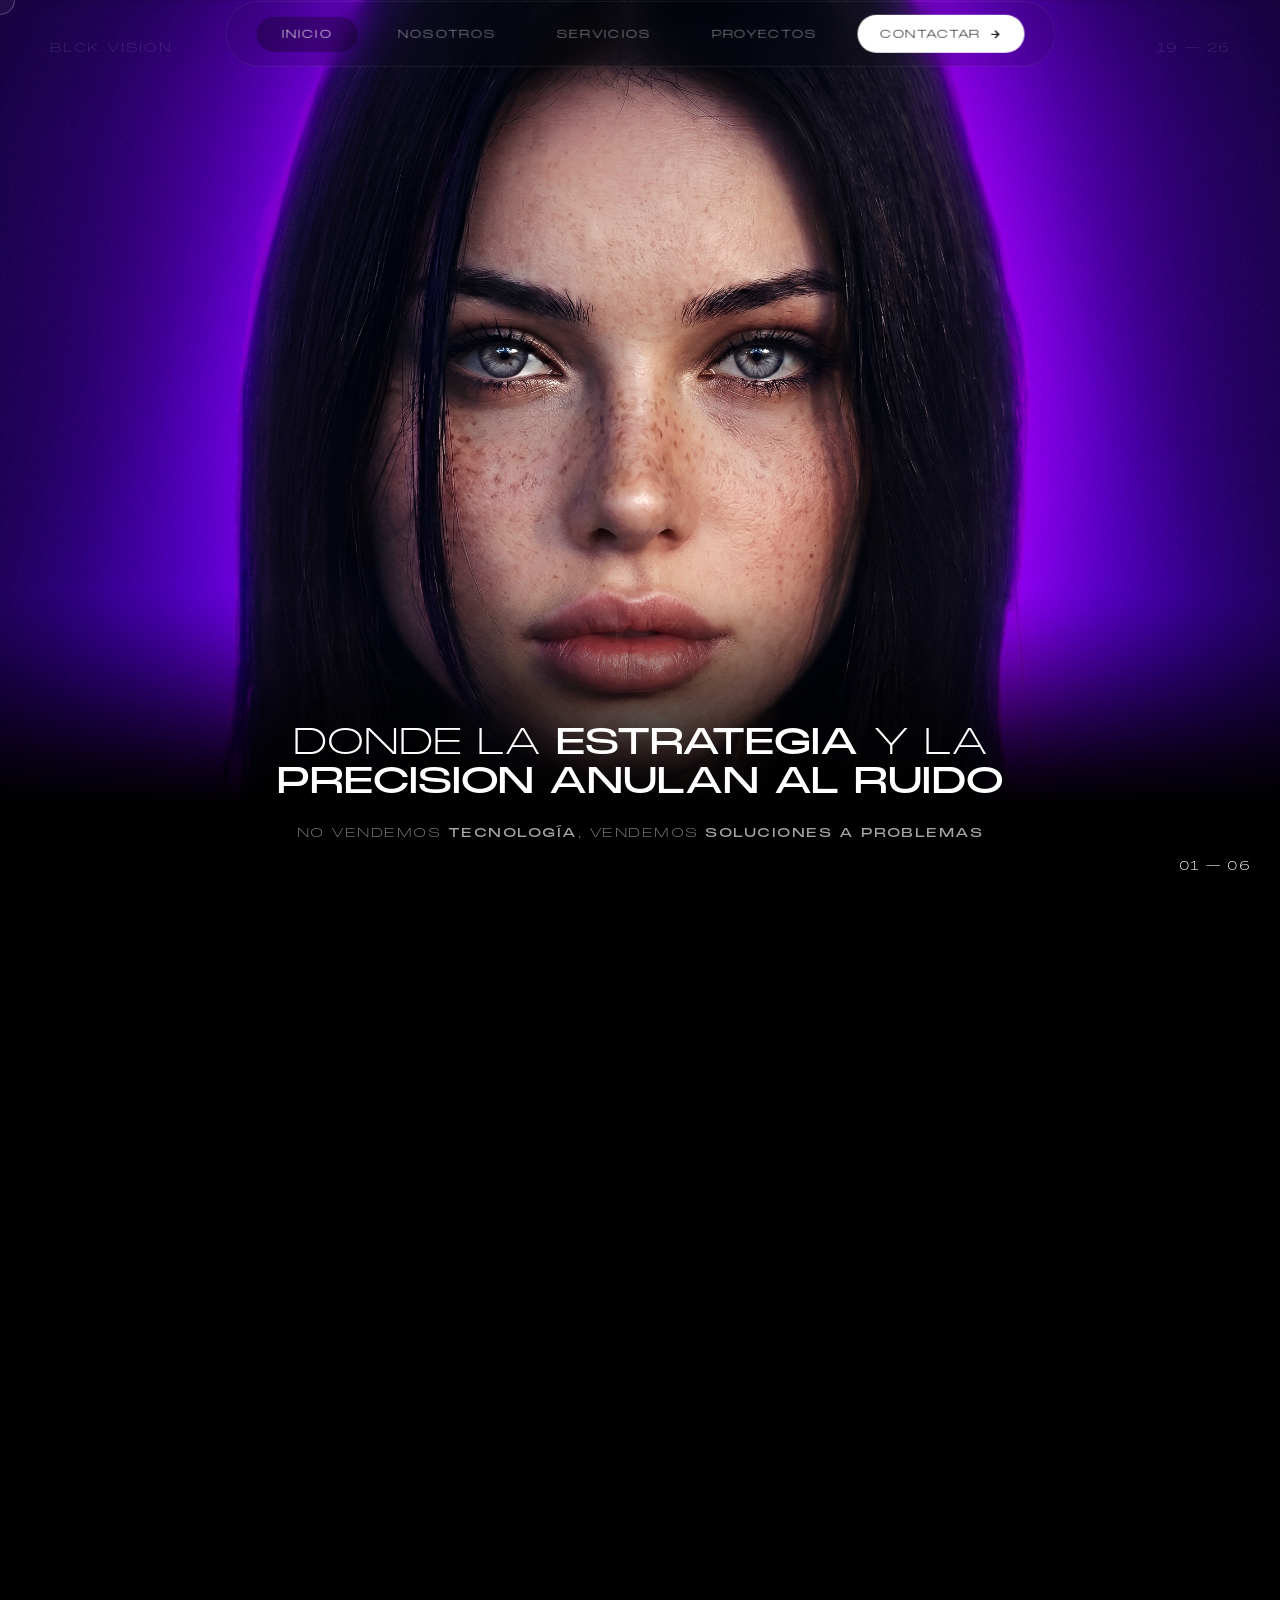
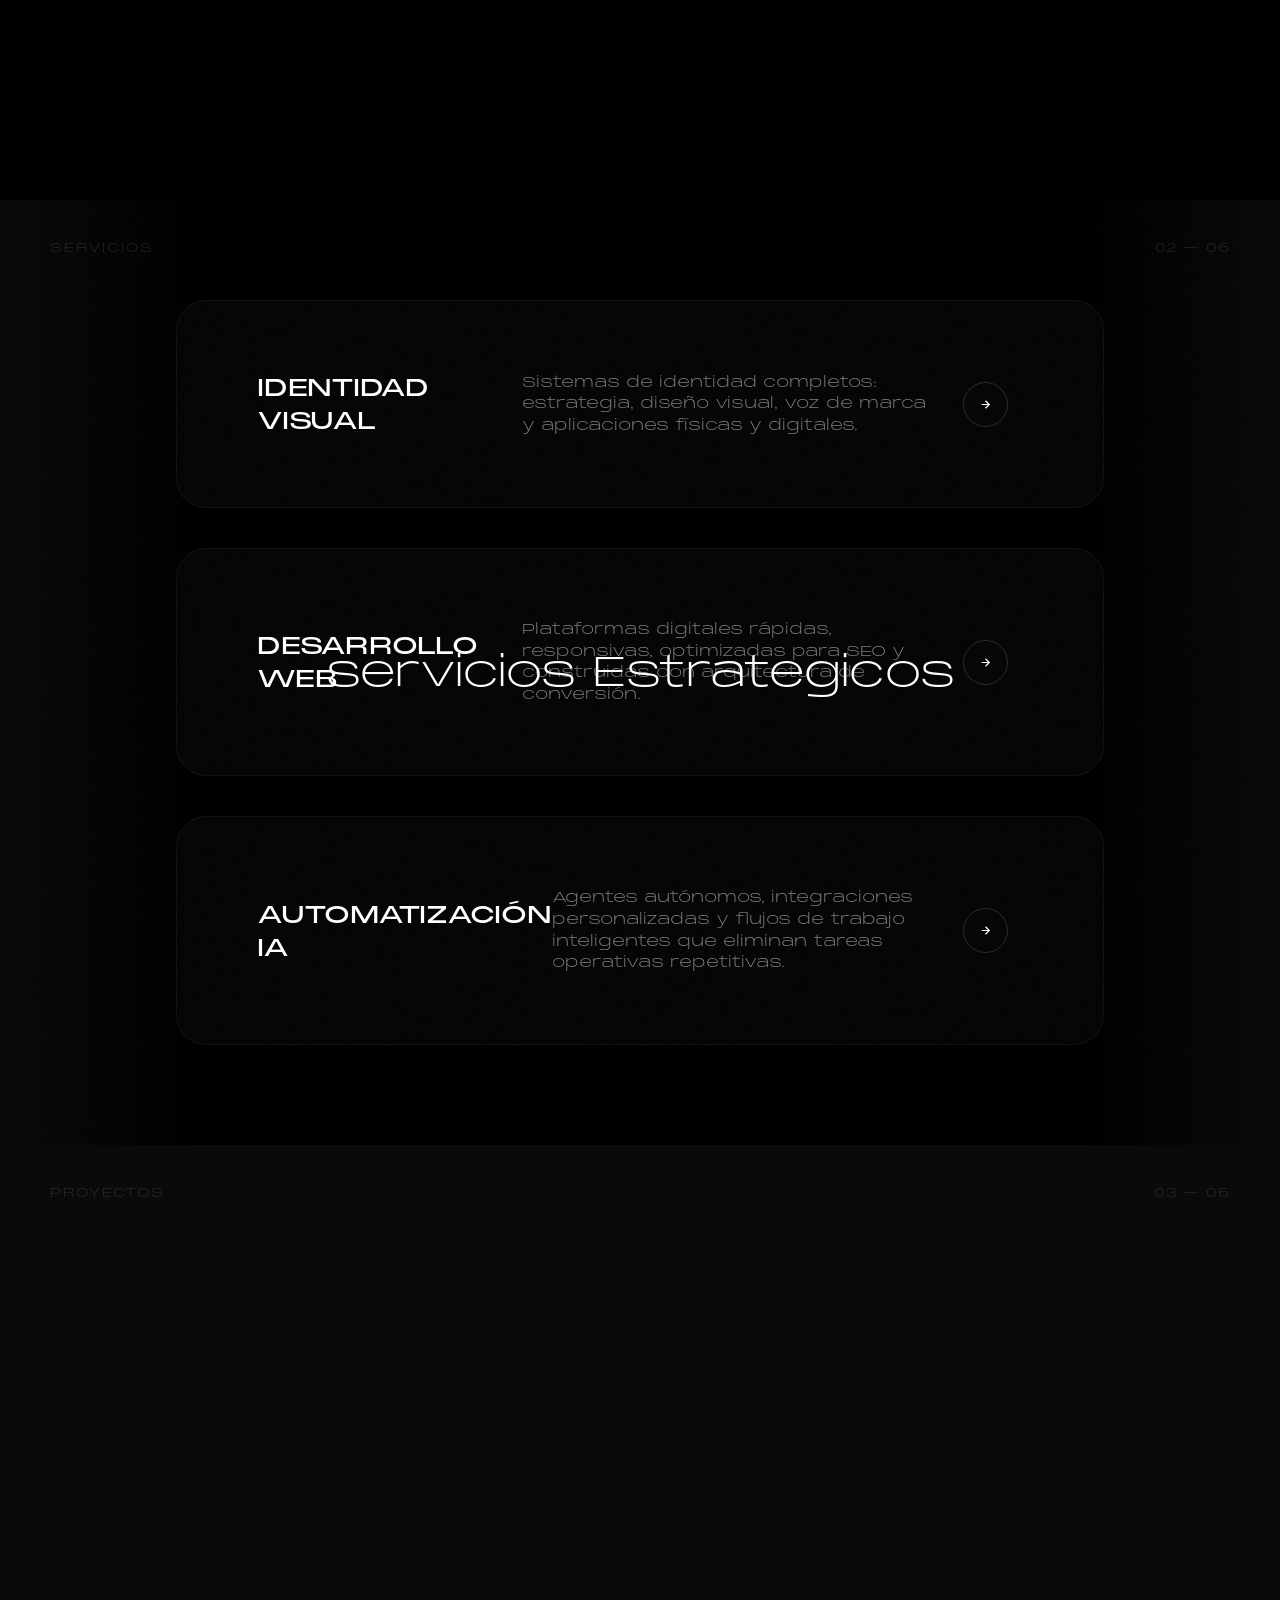
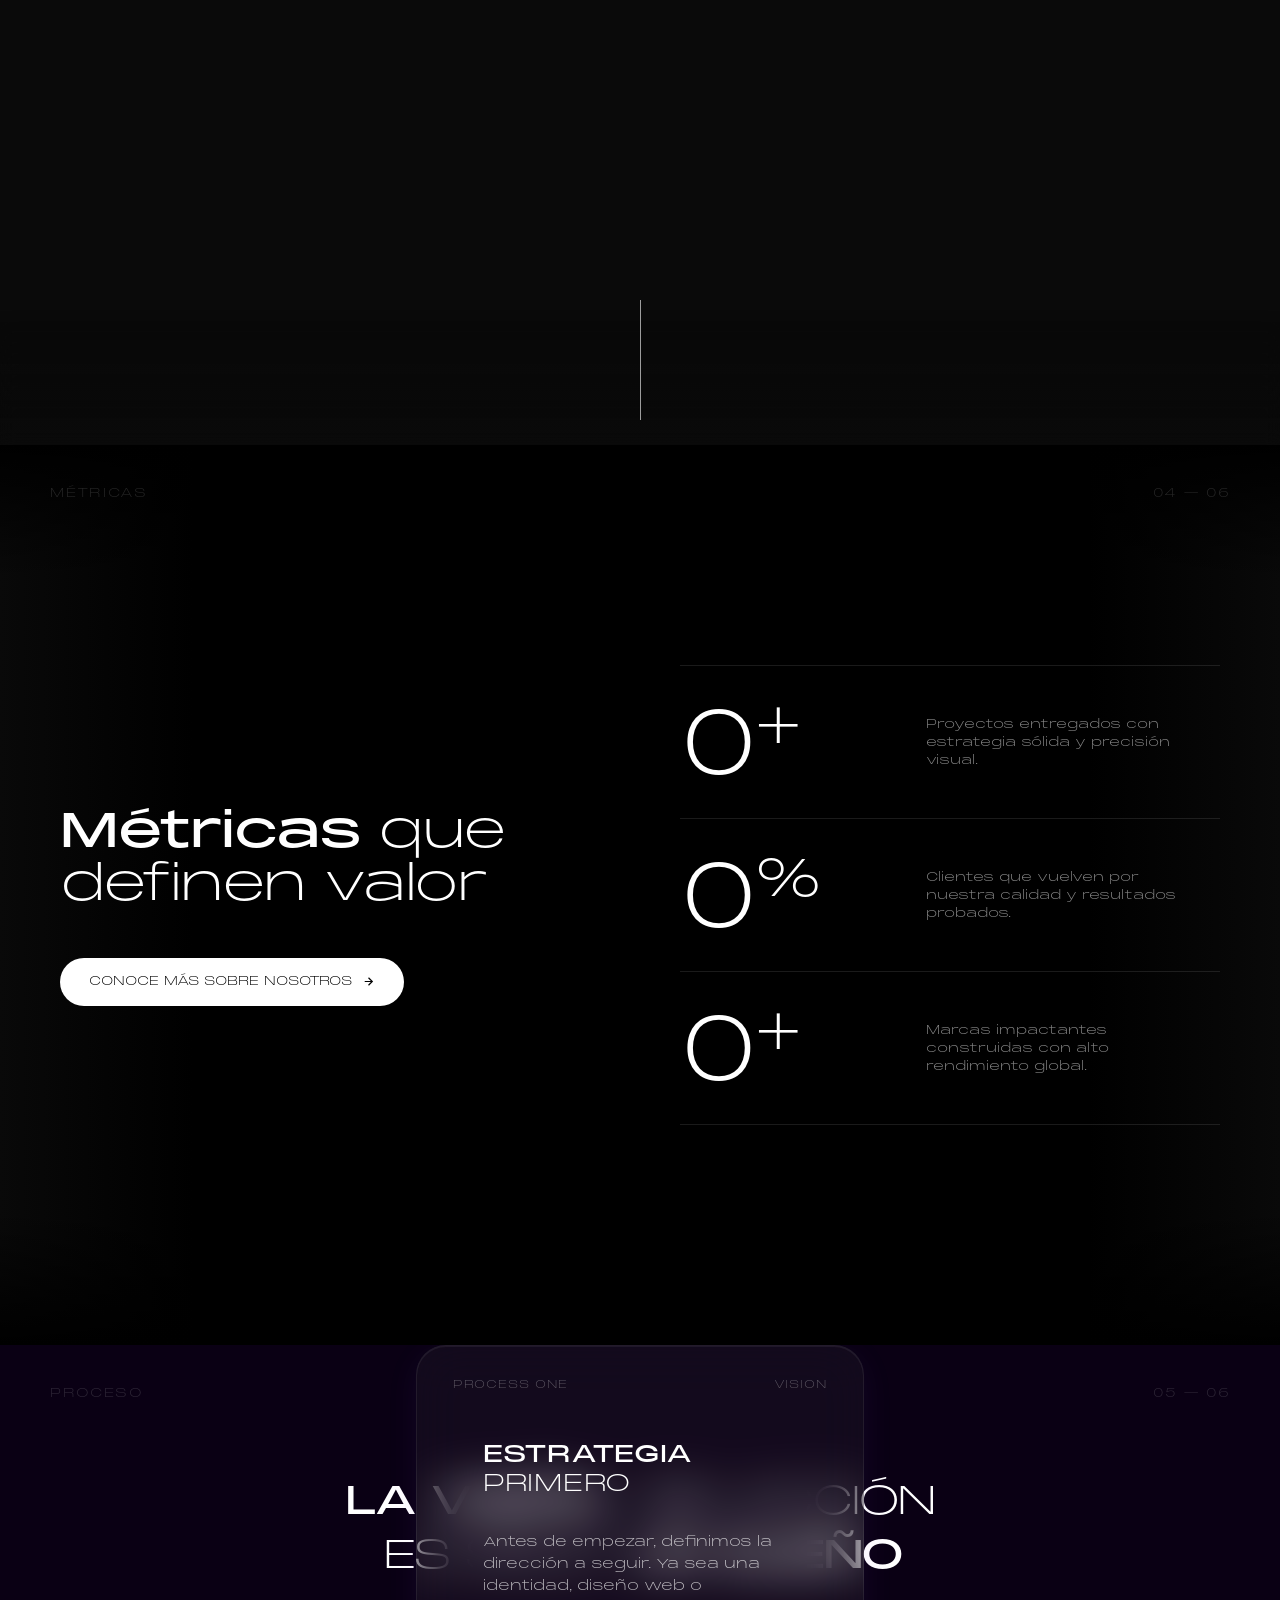
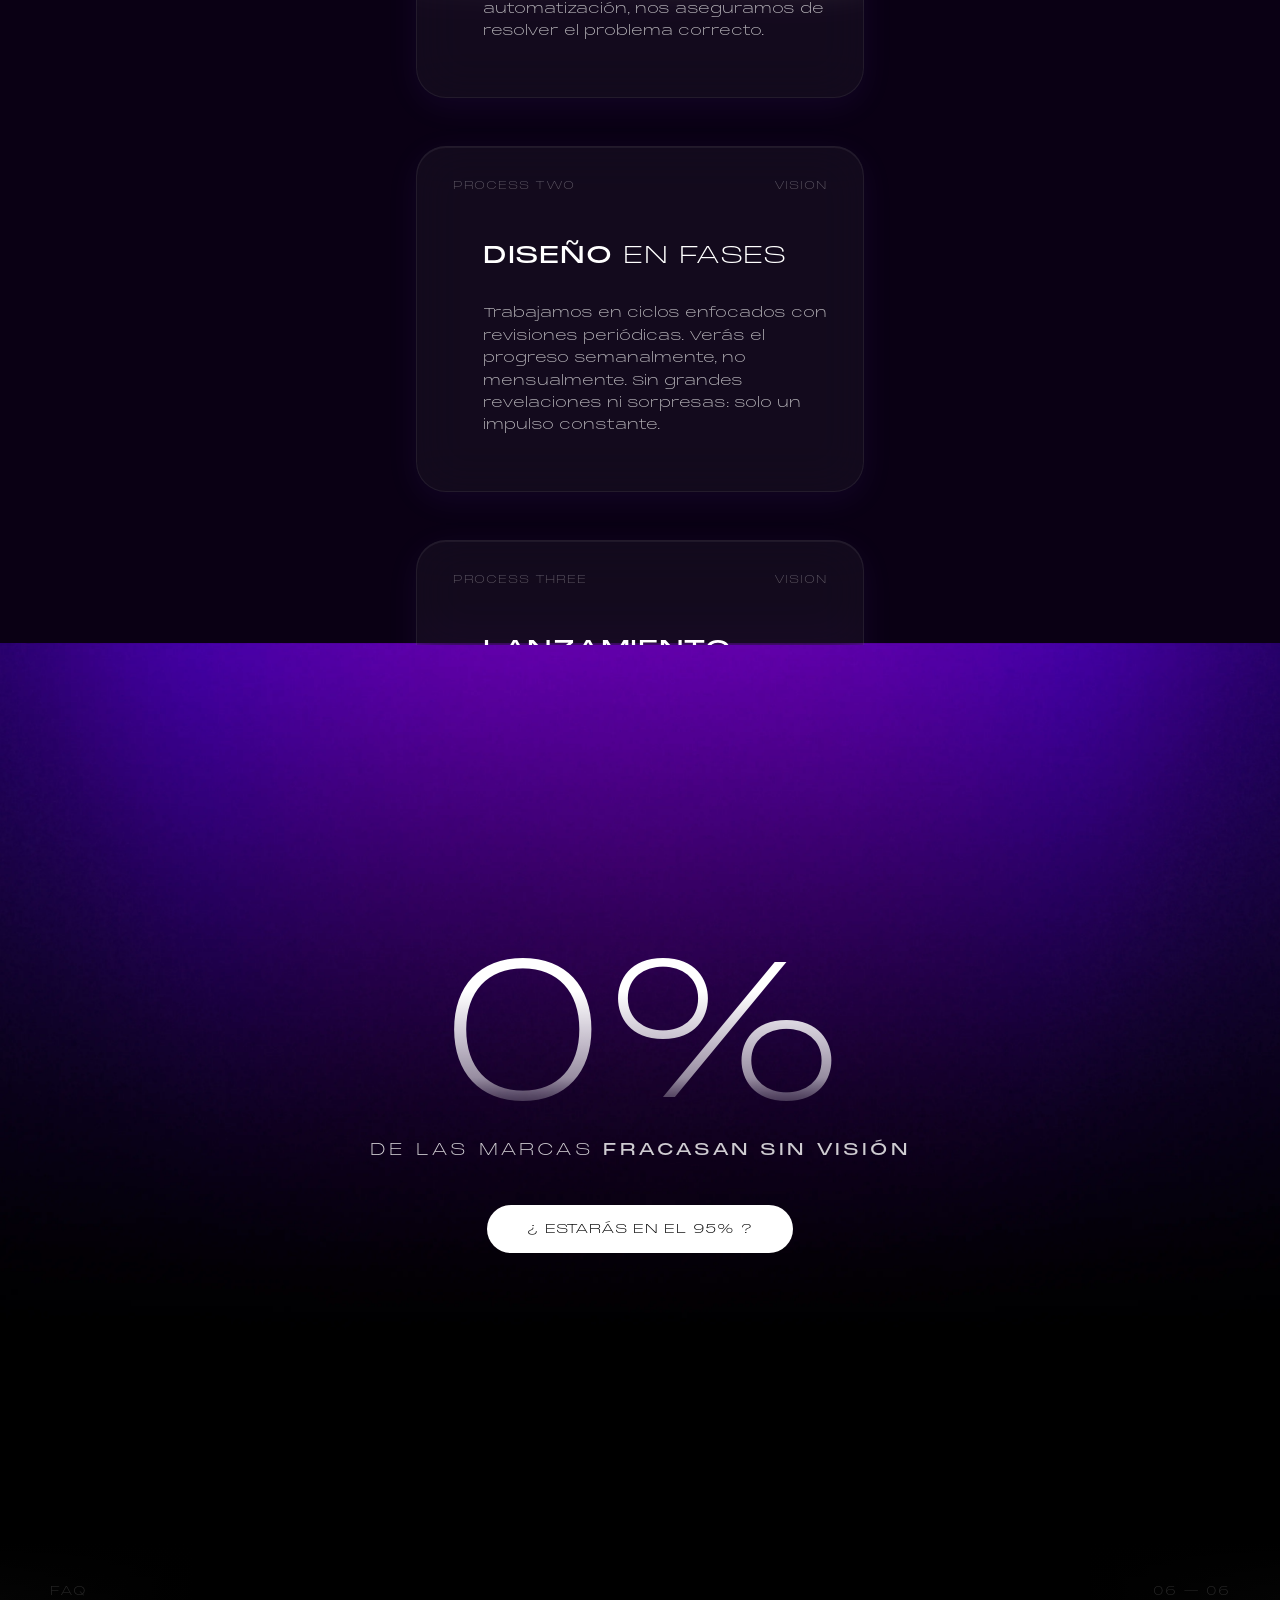
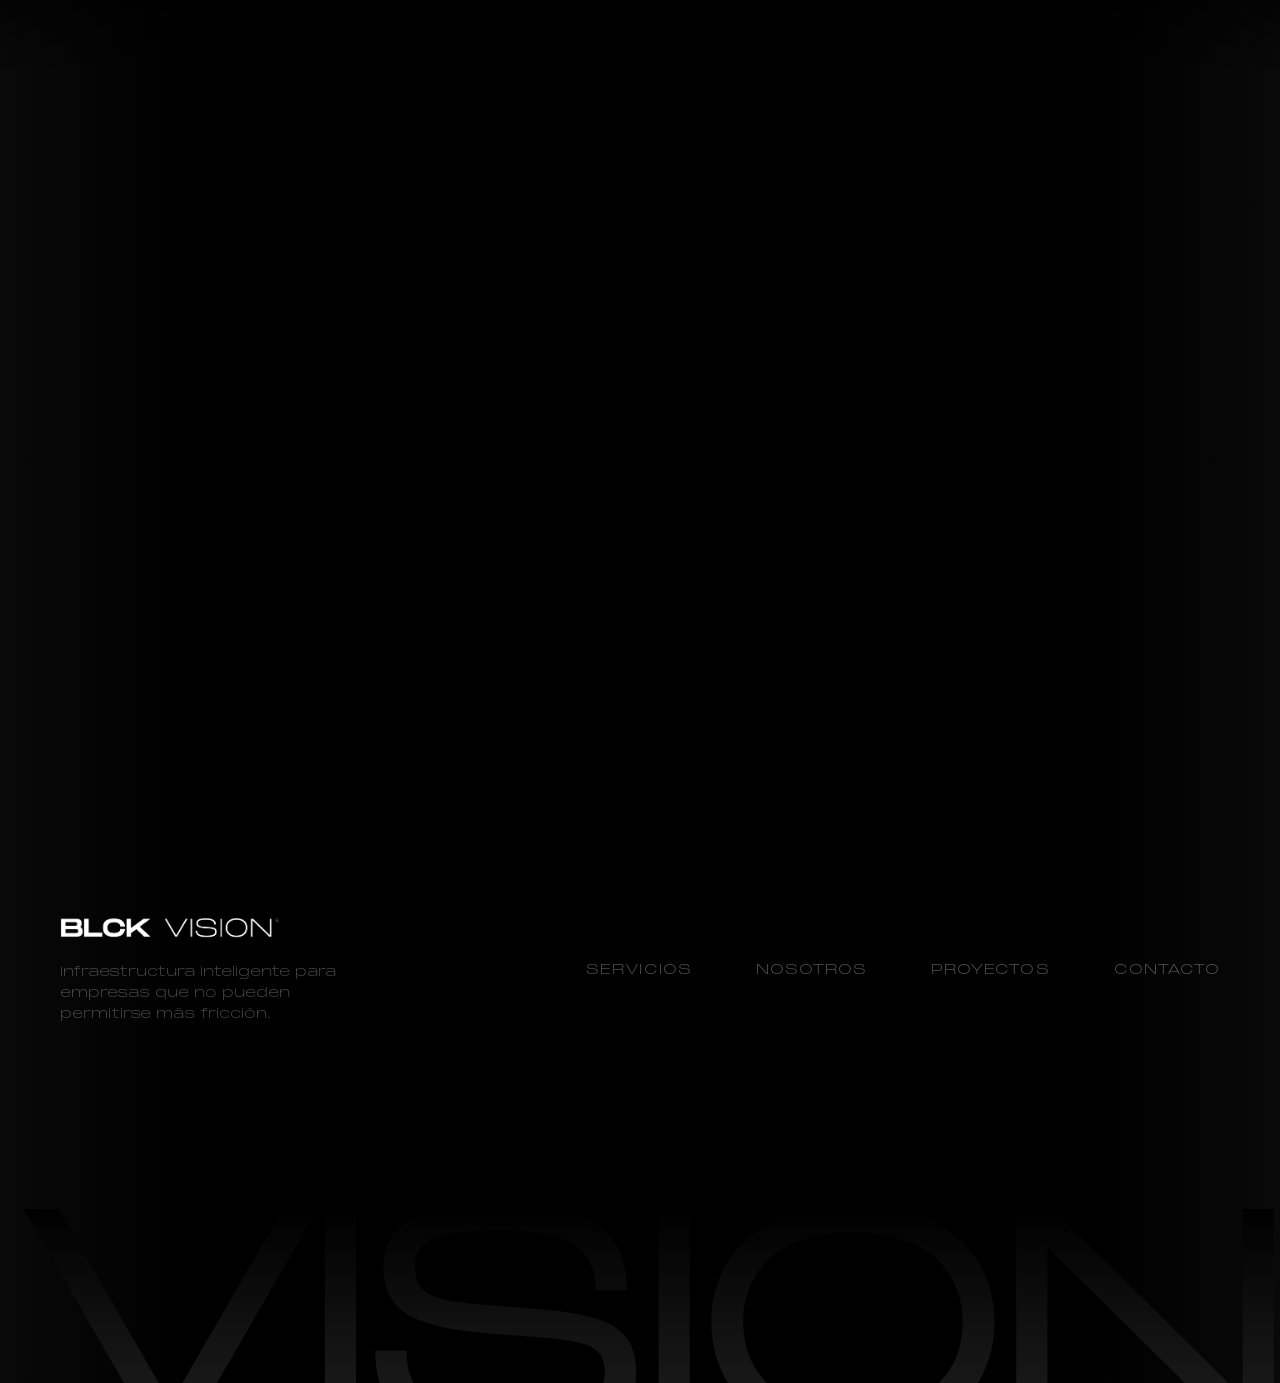
==== index.html @ fded5bfc "Initial commit of clean Blck Vision portfolio" ====
<!DOCTYPE html>
<html lang="es">

<head>

  <meta charset="UTF-8" />
  <meta name="viewport" content="width=device-width, initial-scale=1.0" />
  <title>BLCK VISION</title>
  <link rel="preconnect" href="https://fonts.googleapis.com" />
  <link rel="preconnect" href="https://fonts.gstatic.com" crossorigin />
  <script src="https://cdnjs.cloudflare.com/ajax/libs/gsap/3.12.5/gsap.min.js"></script>
  <script src="https://cdnjs.cloudflare.com/ajax/libs/gsap/3.12.5/ScrollTrigger.min.js"></script>
  <script src="https://cdn.jsdelivr.net/npm/@studio-freight/lenis@1.0.42/dist/lenis.min.js"></script>
  <script src="https://cdn.jsdelivr.net/npm/gsap@3.12.7/dist/CustomEase.min.js"></script>
  <link rel="stylesheet" href="style.css">
  <link rel="stylesheet" href="pages.css">
  <link rel="stylesheet" href="projects.css">

</head>

<body>
  <div id="preloader">
    <div class="pre-word">
      <span class="pre-letter">B</span><span class="pre-letter">L</span><span class="pre-letter">C</span><span
        class="pre-letter">K</span>
      <span class="pre-letter" style="width:.45em;display:inline-block;flex-shrink:0"></span>
      <span class="pre-letter script">V</span><span class="pre-letter script">I</span><span
        class="pre-letter script">S</span><span class="pre-letter script">I</span><span
        class="pre-letter script">O</span><span class="pre-letter script">N</span>
    </div>
  </div>
  <div id="cursor"></div>

  <!-- ══ NAVBAR ════════════════════════════════════════ -->
  <nav id="navbar">
    <div class="nav-left">
      <a href="#hero" class="nav-active-pill">INICIO</a>
    </div>
    <div class="nav-links">
      <a href="#trust" class="nav-link">NOSOTROS</a>
      <a href="#services" class="nav-link">SERVICIOS</a>
      <a href="#entregamos" class="nav-link">PROYECTOS</a>
    </div>
    <div class="nav-right">
      <a href="#" class="nav-cta" id="navContactCta">
        CONTACTAR
        <svg width="13" height="13" viewBox="0 0 24 24" fill="none" stroke="currentColor" stroke-width="2.2">
          <path d="M5 12h14M12 5l7 7-7 7" />
        </svg>
      </a>
    </div>
  </nav>

  <!-- ══ HERO ════════════════════════════════════════════ -->
  <section id="hero">
    <div class="hero-bg">
      <img src="img/H2.jpg" alt="BLCK VISION Hero" class="hero-bg-img" loading="eager" decoding="async">
    </div>
    <div class="sec-bar">
      <span class="sec-bar-left">BLCK VISION</span>
      <span class="sec-bar-center"></span>
      <span class="sec-bar-right">19 — 26</span>
    </div>
    <div class="hero-content">
      <h1 class="hero-title">
        <span class="line">DONDE LA <strong>ESTRATEGIA</strong> Y LA</span>
        <span class="line"><strong>PRECISION ANULAN AL RUIDO</strong></span>
      </h1>
      <p class="hero-sub">
        <span class="line">NO VENDEMOS <strong>TECNOLOGÍA</strong>, VENDEMOS <strong>SOLUCIONES A
            PROBLEMAS</strong></span>
      </p>
      <div class="hero-scroll-indicator" id="heroScrollBtn" aria-label="Scroll down">
        <svg class="scroll-chevron" width="22" height="22" viewBox="0 0 24 24" fill="none" stroke="currentColor"
          stroke-width="1.5" stroke-linecap="round" stroke-linejoin="round">
          <polyline points="6 9 12 15 18 9" />
        </svg>
      </div>
    </div>
  </section>

  <!-- ══ STATEMENT ════════════════════════════════════ -->
  <section id="statement">
    <div class="sec-bar">
      <span class="sec-bar-left">MANIFIESTO</span>
      <span class="sec-bar-center"></span>
      <span class="sec-bar-right">01 — 06</span>
    </div>
    <div class="stmt-body">
      <p class="stmt-text" id="stmtText"></p>
    </div>
  </section>

  <!-- ══ SERVICES ═══════════════════════════════════════ -->
  <section id="services" class="grain">
    <div class="sec-bar">
      <span class="sec-bar-left">SERVICIOS</span>
      <span class="sec-bar-center"></span>
      <span class="sec-bar-right">02 — 06</span>
    </div>
    <div class="srv-container">
      <div class="srv-intro-wrap">
        <p class="srv-intro-text" id="srvIntroText">servicios Estrategicos</p>
      </div>

      <div class="srv-cards-wrap" id="srvCardsWrap">
        <a href="services/identidad.html" class="srv-card-row hover-target">
          <h3 class="srv-card-title">Identidad Visual</h3>
          <p class="srv-card-desc">Sistemas de identidad completos: estrategia, diseño visual, voz de marca y
            aplicaciones físicas y digitales.</p>
          <span class="srv-card-arrow">
            <svg width="13" height="13" viewBox="0 0 24 24" fill="none" stroke="currentColor" stroke-width="2.2">
              <path d="M5 12h14M12 5l7 7-7 7" />
            </svg>
          </span>
        </a>

        <a href="services/web.html" class="srv-card-row hover-target">
          <h3 class="srv-card-title">Desarrollo Web</h3>
          <p class="srv-card-desc">Plataformas digitales rápidas, responsivas, optimizadas para SEO y construidas con
            arquitectura de conversión.</p>
          <span class="srv-card-arrow">
            <svg width="13" height="13" viewBox="0 0 24 24" fill="none" stroke="currentColor" stroke-width="2.2">
              <path d="M5 12h14M12 5l7 7-7 7" />
            </svg>
          </span>
        </a>

        <a href="services/automatizacion.html" class="srv-card-row hover-target">
          <h3 class="srv-card-title">Automatización IA</h3>
          <p class="srv-card-desc">Agentes autónomos, integraciones personalizadas y flujos de trabajo inteligentes que
            eliminan tareas operativas repetitivas.</p>
          <span class="srv-card-arrow">
            <svg width="13" height="13" viewBox="0 0 24 24" fill="none" stroke="currentColor" stroke-width="2.2">
              <path d="M5 12h14M12 5l7 7-7 7" />
            </svg>
          </span>
        </a>
      </div>
    </div>
  </section>

  <!-- ══ CAROUSEL ═══════════════════════════════════════ -->
  <section id="entregamos" style="position: relative; width: 100%; height: 100vh; overflow: hidden; background: #000;">
    <div class="sec-bar" style="position: absolute; top: 0; left: 0; width: 100%; z-index: 99;">
      <span class="sec-bar-left">PROYECTOS</span>
      <span class="sec-bar-center"></span>
      <span class="sec-bar-right">03 — 06</span>
    </div>
    <!-- BOTÓN VOLVER (fijo, oculto por defecto) -->
    <div class="back-btn hover-target" id="back-to-slider">
      <span>VOLVER</span>
    </div>

    <!-- WIDGET CONTRATAR FIJO -->
    <div class="glass-widget-wrapper hover-target" id="hire-widget">
      <div class="glass-widget">
        <div class="widget-text">INICIAR PROYECTO</div>
        <div class="widget-arrow">&#8594;</div>
      </div>
    </div>

    <!-- UI: Barra inferior -->
    <div class="ui-layer bottom-bar" id="ui-bottom">
      <div></div>
      <div id="slide-counter">01 &mdash; 06</div>
    </div>

    <!-- VISTA PROYECTO (detrás del slider) -->
    <div id="project-view" data-lenis-prevent="true">
      <div class="proj-hero-wrapper">
        <img class="proj-hero" id="proj-main-img" src="" alt="Imagen del Proyecto">
      </div>

      <!-- Barra de título 20vh -->
      <div class="proj-title-bar" id="proj-title-bar">
        <h2 class="title-bar-title stagger-elem" id="proj-display-title">Nombre del Proyecto</h2>
      </div>

      <!-- Sección descripción -->
      <div class="project-header" id="proj-header-area">
        <div class="project-metadata stagger-elem">
          <div class="meta-col">
            <h4>UNA COLABORACIÓN CON</h4>
            <p id="proj-client">Cliente</p><br>
            <h4>CAPACIDADES</h4>
            <p id="proj-caps">Capacidades</p>
          </div>
          <div class="meta-col desc">
            <p id="proj-desc">Descripción</p>
          </div>
        </div>
      </div>

      <div class="project-images" id="proj-images-container">
        <div class="img-full"><img id="proj-img-2" alt="Imagen 2"></div>
        <div class="img-full"><img id="proj-img-3" alt="Imagen 3"></div>
        <div class="img-full"><img id="proj-img-4" alt="Imagen 4"></div>
        <div class="img-full"><img id="proj-img-5" alt="Imagen 5"></div>
        <div class="img-full"><img id="proj-img-6" alt="Imagen 6"></div>
        <div class="img-full"><img id="proj-img-7" alt="Imagen 7"></div>
        <div class="img-full"><img id="proj-img-8" alt="Imagen 8"></div>
      </div>

      <!-- PIE DE PÁGINA -->
      <div class="cta-wrapper" id="proj-footer">
        <div class="cta-section gs-reveal">
          <div class="discover-more">
            <div class="discover-grid" id="discover-grid" style="margin-bottom: 40px;"></div>
            <div style="text-align: left;">
              <button class="btn-ver-mas hover-target">VER MÁS</button>
            </div>
          </div>
        </div>
      </div>
    </div>

    <!-- SLIDER HERO (capa frontal) -->
    <div id="slider-view" class="hover-target">
      <div class="main-image-container" id="main-slider">
        <div class="slider-track" id="main-slider-track"></div>
      </div>

      <!-- Blur overlay base del slider -->
      <div class="slider-blur-overlay"></div>

      <!-- Miniaturas -->
      <div class="thumbnails-box" id="thumb-wrapper">
        <div class="thumb-track" id="thumb-track"></div>
      </div>
      <div class="center-line-fixed" id="center-line"></div>
    </div>
  </section>
  <!-- ══ METRICS ════════════════════════════════════════ -->
  <section id="metrics">
    <div class="sec-bar">
      <span class="sec-bar-left">MÉTRICAS</span>
      <span class="sec-bar-center"></span>
      <span class="sec-bar-right">04 — 06</span>
    </div>
    <div class="mtr-inner">
      <div class="mtr-left">
        <h2 class="mtr-title"><span class="line"><span class="line-inner"><span class="regular">Métricas</span> que
              definen valor</span></span></h2>
        <a href="#" class="mtr-btn">CONOCE MÁS SOBRE NOSOTROS
          <svg width="13" height="13" viewBox="0 0 24 24" fill="none" stroke="currentColor" stroke-width="2.2">
            <path d="M5 12h14M12 5l7 7-7 7" />
          </svg>
        </a>
      </div>
      <div class="mtr-right">
        <div class="mtr-item">
          <div class="mtr-num"><span class="mtr-count" data-target="100">0</span><span class="mtr-suffix">+</span></div>
          <p class="mtr-desc">Proyectos entregados con estrategia sólida y precisión visual.</p>
        </div>
        <div class="mtr-item">
          <div class="mtr-num"><span class="mtr-count" data-target="98">0</span><span class="mtr-suffix">%</span></div>
          <p class="mtr-desc">Clientes que vuelven por nuestra calidad y resultados probados.</p>
        </div>
        <div class="mtr-item">
          <div class="mtr-num"><span class="mtr-count" data-target="86">0</span><span class="mtr-suffix">+</span></div>
          <p class="mtr-desc">Marcas impactantes construidas con alto rendimiento global.</p>
        </div>

      </div>
    </div>
  </section>

  <!-- ══ BRAND STORIES ═══════════════════════════════ -->
  <section id="brand-split">
    <div class="sec-bar">
      <span class="sec-bar-left">PROCESO</span>
      <span class="sec-bar-center"></span>
      <span class="sec-bar-right">05 — 06</span>
    </div>

    <div class="bs-text-wrap">
      <div class="bs-left">
        <div class="bs-line regular">La Visión</div>
        <div class="bs-line">Es Solo</div>
      </div>
      <div class="bs-right">
        <div class="bs-line">Sin Acción</div>
        <div class="bs-line regular">Un Sueño</div>
      </div>
    </div>

    <!-- Cards libres, sin caja contenedora con overflow hidden -->
    <div class="bs-cards-col" id="bsCol">
      <article class="bs-card">
        <div class="bs-card-head">
          <span class="bs-card-label">PROCESS ONE</span>
          <span class="bs-card-label">VISION</span>
        </div>
        <h3 class="bs-card-title"><strong>ESTRATEGIA</strong> PRIMERO</h3>
        <p class="bs-card-desc">Antes de empezar, definimos la dirección a seguir. Ya sea una identidad, diseño web o
          automatización, nos aseguramos de resolver el problema correcto.</p>
      </article>

      <article class="bs-card">
        <div class="bs-card-head">
          <span class="bs-card-label">PROCESS TWO</span>
          <span class="bs-card-label">VISION</span>
        </div>
        <h3 class="bs-card-title"><strong>DISEÑO</strong> EN FASES</h3>
        <p class="bs-card-desc">Trabajamos en ciclos enfocados con revisiones periódicas. Verás el progreso
          semanalmente, no mensualmente. Sin grandes revelaciones ni sorpresas: solo un impulso constante.</p>
      </article>

      <article class="bs-card">
        <div class="bs-card-head">
          <span class="bs-card-label">PROCESS THREE</span>
          <span class="bs-card-label">VISION</span>
        </div>
        <h3 class="bs-card-title"><strong>LANZAMIENTO</strong></h3>
        <p class="bs-card-desc">Acompañamos durante la implementación y medimos lo que realmente importa. Cada proyecto
          nos enseña algo que mejora el siguiente.</p>
      </article>
    </div>
  </section>

  <!-- ══ CONTACT CTA ════════════════════════════════════ -->

  <section id="contact">
    <div class="cta-bg" id="ctaBg">
      <img src="img/CTA.webp" alt="" class="cta-bg-img" loading="lazy" decoding="async">
    </div>

    <!-- STATE 1: Stat view (default) -->
    <div class="cta-body" id="ctaStatView">
      <h2 class="cta-number">0%</h2>
      <p class="cta-stat">DE LAS MARCAS <span class="regular white">FRACASAN SIN VISIÓN</span></p>
      <a href="#" class="cta-wa" id="bottomContactCta">
        ¿ ESTARÁS EN EL 95% ?
      </a>
    </div>

    <!-- STATE 2: Contact form (hidden, reveals on click) -->
    <div class="cta-form-state" id="ctaFormState">
      <div class="cta-form-inner">

        <!-- Back btn — absolute -->
        <button class="cta-form-back" id="ctaFormBack" aria-label="Volver">
          <svg width="16" height="16" viewBox="0 0 24 24" fill="none" stroke="currentColor" stroke-width="1.5"
            stroke-linecap="round">
            <path d="M19 12H5M12 5l-7 7 7 7" />
          </svg>
        </button>

        <!-- Centered title -->
        <h2 class="cta-form-title cf-anim">
          Hablemos de tu<br><span class="regular">Próximo Proyecto</span>
        </h2>

        <form class="cta-form-grid" id="ctaContactForm" novalidate>

          <!-- Nombre -->
          <div class="cta-field-wrap cf-anim">
            <label class="cta-field-label">Nombre completo*</label>
            <input type="text" class="cta-field" id="cf-name" placeholder="p. ej. Juan García" required>
            <div class="cta-field-line"></div>
          </div>

          <!-- Tipo de proyecto — custom dropdown -->
          <div class="cta-field-wrap cta-dd-wrap cf-anim" id="dd-type">
            <label class="cta-field-label">Tipo de proyecto*</label>
            <div class="cta-dd-selected" tabindex="0">
              <span class="cta-dd-val">Seleccionar</span>
              <span class="cta-dd-arrow">
                <svg width="10" height="10" viewBox="0 0 24 24" fill="none" stroke="currentColor" stroke-width="2">
                  <polyline points="6 9 12 15 18 9" />
                </svg>
              </span>
            </div>
            <input type="hidden" id="cf-type">
            <div class="cta-field-line"></div>
            <ul class="cta-dd-list" aria-hidden="true">
              <li class="cta-dd-opt" data-val="Branding">Identidad de Marca</li>
              <li class="cta-dd-opt" data-val="Web">Desarrollo Web</li>
              <li class="cta-dd-opt" data-val="UI/UX">Estrategia UI/UX</li>
              <li class="cta-dd-opt" data-val="IA">Automatización IA</li>
              <li class="cta-dd-opt" data-val="Combo">Proyecto Integral</li>
            </ul>
          </div>

          <!-- Empresa -->
          <div class="cta-field-wrap cf-anim">
            <label class="cta-field-label">Empresa / Marca</label>
            <input type="text" class="cta-field" id="cf-company" placeholder="Nombre de tu empresa">
            <div class="cta-field-line"></div>
          </div>

          <!-- Teléfono -->
          <div class="cta-field-wrap cf-anim">
            <label class="cta-field-label">Teléfono / WhatsApp*</label>
            <input type="tel" class="cta-field" id="cf-phone" placeholder="+58 412 000 0000" required>
            <div class="cta-field-line"></div>
          </div>

        </form>

        <div class="cta-form-footer cf-anim">
          <button type="submit" form="ctaContactForm" class="cta-consult-btn nav-cta" id="ctaConsultBtn">
            SOLICITAR CONSULTA
            <svg width="13" height="13" viewBox="0 0 24 24" fill="none" stroke="currentColor" stroke-width="2.2">
              <path d="M5 12h14M12 5l7 7-7 7" />
            </svg>
          </button>
        </div>

      </div>
    </div>

  </section>

  <!-- FAQ -->
  <section id="faq">
    <div class="sec-bar">
      <span class="sec-bar-left">FAQ</span>
      <span class="sec-bar-center"></span>
      <span class="sec-bar-right">06 — 06</span>
    </div>
    <div class="faq-inner">
      <div class="faq-left">
        <h2 class="faq-title"><span class="line"><span class="line-inner"><span class="regular">Dudas</span> en la
              Vision?</span></span></h2>
      </div>
      <div class="faq-list" id="faqList">
        <div class="faq-item">
          <button class="faq-btn">
            <span class="faq-q">¿Cómo arranca un proyecto con BLCK VISION?</span>
            <span class="faq-icon">+</span>
          </button>
          <div class="faq-body">
            <div class="faq-body-inner">
              <p>Comienza con una llamada de descubrimiento donde entendemos tus objetivos, audiencia y visión. A partir
                de ahí, definimos un plan de acción claro con entregables y plazos.</p>
            </div>
          </div>
        </div>
        <div class="faq-item">
          <button class="faq-btn">
            <span class="faq-q">¿Cuánto tarda en entregarse un proyecto?</span>
            <span class="faq-icon">+</span>
          </button>
          <div class="faq-body">
            <div class="faq-body-inner">
              <p>Depende del alcance. Una identidad de marca toma 1–2 semanas; un desarrollo web completo entre 3 y 6
                semanas. Siempre definimos tiempos claros al inicio.</p>
            </div>
          </div>
        </div>
        <div class="faq-item">
          <button class="faq-btn">
            <span class="faq-q">¿Por qué BLCK VISION cobra más que otras agencias?</span>
            <span class="faq-icon">+</span>
          </button>
          <div class="faq-body">
            <div class="faq-body-inner">
              <p>Porque no vendemos horas, vendemos resultados. Cada proyecto está construido con estrategia, precisión
                visual y tecnología de alto rendimiento que genera retorno real.</p>
            </div>
          </div>
        </div>
        <div class="faq-item">
          <button class="faq-btn">
            <span class="faq-q">¿Pueden hacer solo identidad, solo web o solo automatización?</span>
            <span class="faq-icon">+</span>
          </button>
          <div class="faq-body">
            <div class="faq-body-inner">
              <p>Sí. Cada servicio funciona de manera independiente, pero también se potencian cuando se combinan.
                Puedes empezar con lo que necesites ahora y escalar después.</p>
            </div>
          </div>
        </div>
        <div class="faq-item">
          <button class="faq-btn">
            <span class="faq-q">¿Hacen mantenimiento después de entregar?</span>
            <span class="faq-icon">+</span>
          </button>
          <div class="faq-body">
            <div class="faq-body-inner">
              <p>Ofrecemos soporte post-lanzamiento y podemos acompañarte en el crecimiento continuo. Muchos clientes
                nos eligen como socio estratégico a largo plazo.</p>
            </div>
          </div>
        </div>
      </div>
    </div>
  </section>

  <!-- ══ FOOTER ════════════════════════════════════════ -->


  <!-- FOOTER -->
  <footer id="footer">
    <div class="ftr-inner">
      <div class="ftr-left">
        <div class="ftr-logo"><img class="ftr-logo-img" src="img/Logotipo o.png" alt="BLCK VISION"></div>
        <p class="ftr-tagline">Infraestructura inteligente para empresas que no pueden permitirse más fricción.</p>
      </div>
      <nav class="ftr-nav">
        <a href="#services" class="ftr-nav-link">Servicios</a>
        <a href="#" class="ftr-nav-link">Nosotros</a>
        <a href="#entregamos" class="ftr-nav-link">Proyectos</a>
        <a href="#contact" class="ftr-nav-link">Contacto</a>
      </nav>
    </div>
    <div class="ftr-watermark">VISION</div>
  </footer>

  <!-- ══ UNIVERSAL PAGE OVERLAY ════════════════════════ -->
  <div id="page-overlay" class="page-overlay">
    <div class="overlay-bg" id="overlay-bg"></div>
    <div class="overlay-content-wrap" id="overlay-content-wrap">
      <div class="overlay-content" id="overlay-content-area"></div>
    </div>
    <button class="overlay-close" id="overlay-close-btn">
      <svg width="24" height="24" viewBox="0 0 24 24" fill="none" stroke="currentColor" stroke-width="1.5"
        stroke-linecap="round" stroke-linejoin="round">
        <line x1="18" y1="6" x2="6" y2="18"></line>
        <line x1="6" y1="6" x2="18" y2="18"></line>
      </svg>
    </button>
  </div>

  <!-- ══ OVERLAY TEMPLATES ═════════════════════════════ -->
  <template id="tpl-contact">
    <section id="pg-hero-contact">
      <div class="pg-contact-inner">
        <div class="pg-contact-left">
          <h1 class="pg-title">
            <span class="pg-line"><span class="pg-line-inner">Inicia</span></span>
            <span class="pg-line"><span class="pg-line-inner">Tu</span></span>
            <span class="pg-line"><span class="pg-line-inner">Legado</span></span>
          </h1>
          <p class="pg-subtext">Cada gran proyecto comienza con una conversación precisa.</p>

          <div class="pg-contact-details">
            <div class="pg-contact-item">
              <svg width="20" height="20" viewBox="0 0 24 24" fill="none" stroke="currentColor" stroke-width="1.5">
                <path
                  d="M22 16.92v3a2 2 0 0 1-2.18 2 19.79 19.79 0 0 1-8.63-3.07 19.5 19.5 0 0 1-6-6 19.79 19.79 0 0 1-3.07-8.67A2 2 0 0 1 4.11 2h3a2 2 0 0 1 2 1.72 12.84 12.84 0 0 0 .7 2.81 2 2 0 0 1-.45 2.11L8.09 9.91a16 16 0 0 0 6 6l1.27-1.27a2 2 0 0 1 2.11-.45 12.84 12.84 0 0 0 2.81.7A2 2 0 0 1 22 16.92z" />
              </svg>
              <span>+58 412 123 4567</span>
            </div>
            <div class="pg-contact-item">
              <svg width="20" height="20" viewBox="0 0 24 24" fill="none" stroke="currentColor" stroke-width="1.5">
                <path d="M4 4h16c1.1 0 2 .9 2 2v12c0 1.1-.9 2-2 2H4c-1.1 0-2-.9-2-2V6c0-1.1.9-2 2-2z" />
                <polyline points="22,6 12,13 2,6" />
              </svg>
              <span>hello@blckvision.com</span>
            </div>
          </div>

          <div class="pg-contact-meta">
            <div class="pg-meta-block">
              <span class="pg-meta-label">UBICACIÓN</span>
              <span class="pg-meta-value">Venezuela / Remoto</span>
            </div>
            <div class="pg-meta-block">
              <span class="pg-meta-label">FUNDADOR</span>
              <span class="pg-meta-value">BLCK VISION, Founder & Creative Strategist</span>
            </div>
          </div>
        </div>

        <div class="pg-contact-right">
          <div class="pg-form-wrapper">
            <h2 class="pg-form-title">Trabajemos juntos</h2>
            <form class="pg-form" id="overlayContactForm">
              <div class="pg-input-group">
                <input type="text" id="ov-name" placeholder=" " required>
                <label for="ov-name">Nombre completo*</label>
                <div class="pg-input-border"></div>
              </div>
              <div class="pg-input-group">
                <input type="email" id="ov-email" placeholder=" " required>
                <label for="ov-email">Email*</label>
                <div class="pg-input-border"></div>
              </div>
              <div class="pg-input-group">
                <textarea id="ov-message" rows="4" placeholder=" "></textarea>
                <label for="ov-message">Mensaje</label>
                <div class="pg-input-border"></div>
              </div>
              <button type="submit" class="pg-submit-btn">
                ENVIAR MENSAJE
                <svg width="14" height="14" viewBox="0 0 24 24" fill="none" stroke="currentColor" stroke-width="2.2">
                  <path d="M5 12h14M12 5l7 7-7 7" />
                </svg>
              </button>
            </form>
          </div>
        </div>
      </div>
    </section>
  </template>

  <template id="tpl-project">
    <section class="pg-project-detail"
      style="padding: 180px 60px 80px; min-height: 100vh; background: #000; color:#fff;">
      <div style="max-width: 1300px; margin: 0 auto;">
        <h1 class="pg-title" style="font-size: 5rem; margin-bottom: 24px;">DETALLES DEL PROYECTO</h1>
        <p class="pg-subtext" style="max-width: 800px; font-size: 1.2rem;">
          Aquí puedes mostrar el case study completo del proyecto sin tener que abrir una nueva pestaña. Toda la
          experiencia de usuario se mantiene fluida y rápida en la misma página principal.
        </p>

        <div
          style="margin-top: 60px; width: 100%; height: 60vh; background: #090909; border: 1px solid rgba(255,255,255,0.05); border-radius: 20px; display:flex; align-items:center; justify-content:center;">
          <span style="color:rgba(255,255,255,0.3); font-family:'ML'; letter-spacing:2px;">MOCKUP / GALERÍA DEL
            PROYECTO</span>
        </div>
      </div>
    </section>
  </template>

  <!-- ══ SCRIPTS ════════════════════════════════════════ -->
  <script src="main.js"></script>
  <script src="projects.js"></script>

</body>

</html>
---- style.css ----
@font-face {
  font-family: 'MR';
  src: url('fonts/MR.otf') format('opentype');
  font-weight: 300;
  font-style: normal;
}

@font-face {
  font-family: 'ML';
  src: url('fonts/ML.otf') format('opentype');
  font-weight: 200;
  font-style: normal;
}

@font-face {
  font-family: 'MRI';
  src: url('fonts/MRI.otf') format('opentype');
  font-weight: 400;
  font-style: italic;
}

@font-face {
  font-family: 'MB';
  src: url('fonts/MB.otf') format('opentype');
  font-weight: 700;
  font-style: normal;
}

@font-face {
  font-family: 'MBI';
  src: url('fonts/MBI.otf') format('opentype');
  font-weight: 700;
  font-style: italic;
}

@font-face {
  font-family: 'MLI';
  src: url('fonts/MLI.otf') format('opentype');
  font-weight: 300;
  font-style: italic;
}

@font-face {
  font-family: 'Blauer Neu';
  src: url('fonts/Blauer-Nue-Thin.otf') format('opentype');
  font-weight: 100;
  font-style: normal;
}

@font-face {
  font-family: 'Blauer Neu';
  src: url('fonts/Blauer-Nue-Thin-Italic.otf') format('opentype');
  font-weight: 100;
  font-style: italic;
}

@font-face {
  font-family: 'Blauer Neu';
  src: url('fonts/Blauer-Nue-Extralight.otf') format('opentype');
  font-weight: 200;
  font-style: normal;
}

@font-face {
  font-family: 'Blauer Neu';
  src: url('fonts/Blauer-Nue-Extralight-Italic.otf') format('opentype');
  font-weight: 200;
  font-style: italic;
}

@font-face {
  font-family: 'Blauer Neu';
  src: url('fonts/Blauer-Nue-Light.otf') format('opentype');
  font-weight: 300;
  font-style: normal;
}

@font-face {
  font-family: 'Blauer Neu';
  src: url('fonts/Blauer-Nue-Light-Italic.otf') format('opentype');
  font-weight: 300;
  font-style: italic;
}

@font-face {
  font-family: 'Blauer Neu';
  src: url('fonts/Blauer-Nue-Regular.otf') format('opentype');
  font-weight: 400;
  font-style: normal;
}

@font-face {
  font-family: 'Blauer Neu';
  src: url('fonts/Blauer-Nue-Regular-Italic.otf') format('opentype');
  font-weight: 400;
  font-style: italic;
}

@font-face {
  font-family: 'Blauer Neu';
  src: url('fonts/Blauer-Nue-Medium.otf') format('opentype');
  font-weight: 500;
  font-style: normal;
}

@font-face {
  font-family: 'Blauer Neu';
  src: url('fonts/Blauer-Nue-Medium-Italic.otf') format('opentype');
  font-weight: 500;
  font-style: italic;
}

@font-face {
  font-family: 'Blauer Neu';
  src: url('fonts/Blauer-Nue-Semibold.otf') format('opentype');
  font-weight: 600;
  font-style: normal;
}

@font-face {
  font-family: 'Blauer Neu';
  src: url('fonts/Blauer-Nue-Semibold-Italic.otf') format('opentype');
  font-weight: 600;
  font-style: italic;
}

@font-face {
  font-family: 'Blauer Neu';
  src: url('fonts/Blauer-Nue-Bold.otf') format('opentype');
  font-weight: 700;
  font-style: normal;
}

@font-face {
  font-family: 'Blauer Neu';
  src: url('fonts/Blauer-Nue-Bold-Italic.otf') format('opentype');
  font-weight: 700;
  font-style: italic;
}

@font-face {
  font-family: 'Blauer Neu';
  src: url('fonts/Blauer-Nue-Extrabold.otf') format('opentype');
  font-weight: 800;
  font-style: normal;
}

@font-face {
  font-family: 'Blauer Neu';
  src: url('fonts/Blauer-Nue-Extrabold-Italic.otf') format('opentype');
  font-weight: 800;
  font-style: italic;
}

@font-face {
  font-family: 'Blauer Neu';
  src: url('fonts/Blauer-Nue-Heavy.otf') format('opentype');
  font-weight: 900;
  font-style: normal;
}

@font-face {
  font-family: 'Blauer Neu';
  src: url('fonts/Blauer-Nue-Heavy-Italic.otf') format('opentype');
  font-weight: 900;
  font-style: italic;
}

/* ══ RESET ══════════════════════════════════════════ */
*,
*::before,
*::after {
  margin: 0;
  padding: 0;
  box-sizing: border-box;
  cursor: none !important
}

/* Scrollbar Minimalista */
::-webkit-scrollbar {
  width: 6px;
  height: 6px;
}

::-webkit-scrollbar-track {
  background: #0a0a0a;
}

::-webkit-scrollbar-thumb {
  background: #222;
  border-radius: 0;
}

::-webkit-scrollbar-thumb:hover {
  background: #444;
}

:root {
  --bg: #000;
  --text: #fff;
  --purple: #7c3aed;
  --purple-light: #8b5cf6;
  --font-reg: "MR", sans-serif;
  --font-light: "ML", sans-serif;
  --font-italic: "MRI", sans-serif;
  --script: var(--font-italic);
  --border: rgba(255, 255, 255, .08);
}

html {
  overflow-x: hidden;
  background: #000;
}

body {
  font-family: 'ML';
  background: var(--bg);
  color: var(--text);
  overflow-x: hidden;
  -webkit-font-smoothing: antialiased;
  cursor: none
}

body.project-open,
html.project-open {
  overflow: hidden !important;
}


a {
  text-decoration: none;
  color: inherit
}

button {
  font-family: 'ML';
  border: none;
  background: none;
  color: inherit;
  cursor: none
}

img {
  display: block;
  max-width: 100%
}

/* ══ CURSOR ══════════════════════════════════════════ */
#cursor {
  position: fixed;
  top: 0;
  left: 0;
  z-index: 9999;
  width: 30px;
  height: 30px;
  background: rgba(255, 255, 255, 0.05);
  backdrop-filter: blur(8px);
  -webkit-backdrop-filter: blur(8px);
  border: 1px solid rgba(255, 255, 255, 0.25);
  border-radius: 50%;
  pointer-events: none;
  transform: translate(-50%, -50%);
  transition: width .4s cubic-bezier(0.2, 1, 0.3, 1), height .4s cubic-bezier(0.2, 1, 0.3, 1), background .3s;
  will-change: transform;
  display: flex;
  align-items: center;
  justify-content: center;
}

#cursor.hovering {
  width: 40px;
  height: 40px;
  background: rgba(255, 255, 255, 0.12);
}

#cursor.hover-view {
  width: 90px;
  height: 90px;
  background: rgba(255, 255, 255, 0.1);
  border-color: rgba(255, 255, 255, 0.3);
}

#cursor .cursor-text {
  display: none;
  font-family: 'ML', sans-serif;
  font-size: 11px;
  color: #fff;
  font-weight: 400;
  letter-spacing: 1.5px;
  white-space: nowrap;
}

#cursor.hover-view .cursor-text {
  display: block;
}

/* ══ NAVBAR — 3 col layout ═══════════════════════ */
#navbar {
  font-family: 'ML';
  position: fixed;
  top: 20px;
  left: 50%;
  transform: translateX(-50%) translateY(-120px);
  z-index: 1000;
  display: grid;
  grid-template-columns: auto 1fr auto;
  align-items: center;
  gap: 0;
  background: rgba(10, 10, 10, .1);
  backdrop-filter: blur(15px);
  -webkit-backdrop-filter: blur(24px);
  border: 0.2px solid rgba(255, 255, 255, 0.08);
  border-radius: 100px;
  padding: 13px 30px;
  white-space: nowrap;
  min-width: 620px;
}

/* Columna izquierda — pill INICIO activo */
.nav-left {
  display: flex;
  align-items: center;
  padding-right: 15px;
}

.nav-active-pill {
  font-family: "ML";
  font-size: .7rem;
  font-weight: 300;
  letter-spacing: 0.1em;
  color: #fff;
  background: rgba(000, 000, 000, .3);
  /* border: 1px solid rgba(255, 255, 255, .15); */
  border-radius: 100px;
  padding: 10px 25px;
  display: inline-block;
  transition: background .5s, color .5s;

}

.nav-active-pill:hover {
  background: #1a1a1a;
}

/* Links centrales */
.nav-links {
  display: flex;
  align-items: center;
  justify-content: center;
  gap: 10px;
}

.nav-link {
  font-family: "ML";
  font-size: .7rem;
  font-weight: 300;
  color: rgba(255, 255, 255, .6);
  padding: 10px 25px;
  border-radius: 100px;
  letter-spacing: .12em;
  transition: background .5s, color .5s;
}

.nav-link:hover {
  background: rgba(255, 255, 255, .07);
  color: #fff
}

.nav-link.active {
  color: #fff
}

/* Columna derecha — CTA */
.nav-right {
  display: flex;
  align-items: center;
  padding-left: 15px;
}

.nav-cta {
  font-family: 'ML';
  font-weight: 300;
  height: 2.4rem;
  padding: 0 1.4rem;
  border-radius: 100px;
  background: #fff;
  color: #000;
  font-size: .7rem;
  letter-spacing: .06em;
  display: inline-flex;
  align-items: center;
  gap: 8px;
  transition: background .3s, color .3s, transform .3s;

}

.nav-cta:hover {
  transform: scale(1.04)
}

.nav-cta:hover svg {
  transform: translateX(5px)
}

.nav-cta svg {
  transition: transform .55s cubic-bezier(.4, 0, .2, 1)
}

/* ══ SPACER ══════════════════════════════════════════ */
#spacer {
  height: 100vh;
  background: #000;
  display: flex;
  align-items: center;
  justify-content: center;
}

#spacer p {
  font-size: 11px;
  letter-spacing: 3px;
  color: #272727;
  text-transform: uppercase
}

/* ══ STATEMENT — pinned light ═══════════════════════ */
#statement {
  position: relative;
  background: linear-gradient(180deg, #000 0%, transparent 20%, transparent 80%), linear-gradient(90deg, #080808 0%, #000000 15%, #000000 85%, #080808 100%);
  overflow: hidden;
  display: flex;
  flex-direction: column;
  min-height: 100vh;
  z-index: 2;
}

/* .s-blob y .s-blob2 eliminados por petición del usuario */
/* Topbar — sale hacia arriba durante el scrub */
.stmt-topbar {
  position: relative;
  z-index: 2;
  display: flex;
  align-items: center;
  justify-content: space-between;
  padding: 26px 52px;
  font-size: 11px;
  font-weight: 300;
  color: #999;
  letter-spacing: .5px;
  flex-shrink: 0;
  will-change: transform, opacity;
}

.stmt-body {
  position: relative;
  z-index: 2;
  flex: 1;
  display: flex;
  align-items: center;
  justify-content: center;
  padding: 40px 80px;
}

.stmt-text {
  font-family: 'ML';
  font-size: 2.5rem;
  font-weight: 300;
  color: #fff;
  text-align: center;
  line-height: 1.3;
  letter-spacing: -.02em;
  max-width: 70%;
}

.w {
  display: inline-block;
  will-change: opacity, filter
}

.ws {
  display: inline-block;
  width: .26em
}

.w-italic {
  font-family: 'MR';
  font-style: italic;
}

.w-script {
  font-family: 'MR';
  font-weight: 300
}

.w-em {
  font-style: italic
}

.stmt-badges {
  position: relative;
  z-index: 2;
  display: flex;
  align-items: center;
  justify-content: center;
  padding: 28px 52px 44px;
  flex-shrink: 0;
  will-change: opacity, transform;
}

.badge {
  display: flex;
  align-items: center;
  gap: 13px;
  padding: 0 36px
}

.badge+.badge {
  border-left: 1px solid #222
}

.badge-icon {
  width: 44px;
  height: 44px;
  border-radius: 11px;
  display: flex;
  align-items: center;
  justify-content: center;
  font-weight: 700;
  font-size: 16px;
  flex-shrink: 0;
}

.badge-icon.clutch {
  background: #ff3d2e;
  color: #fff;
  font-family: serif
}

.badge-icon.g2 {
  background: #1a1a1a;
  color: #fff;
  font-size: 18px
}

.badge-stars {
  color: #f59e0b;
  font-size: 13px;
  letter-spacing: 2px;
  display: block;
  margin-bottom: 3px
}

.badge-stars .dim {
  color: #333
}

.badge-score {
  font-size: 12px;
  color: #999;
  font-weight: 300
}

.badge-score strong {
  color: #fff;
  font-weight: 400
}

/* ══ GRAIN util ════════════════════════════════════ */
.grain {
  position: relative
}

.grain::after {
  content: '';
  position: absolute;
  inset: 0;
  background-image: url("data:image/svg+xml,%3Csvg viewBox='0 0 200 200' xmlns='http://www.w3.org/2000/svg'%3E%3Cfilter id='n'%3E%3CfeTurbulence type='fractalNoise' baseFrequency='0.75' numOctaves='4' stitchTiles='stitch'/%3E%3C/filter%3E%3Crect width='100%25' height='100%25' filter='url(%23n)' opacity='1'/%3E%3C/svg%3E");
  opacity: .032;
  pointer-events: none;
  z-index: 1;
  mix-blend-mode: overlay;
}

/* ══ TRUST section ══════════════════════════════════ */
#trust {
  position: relative;
  background: #000;
  min-height: 100vh;
  display: flex;
  align-items: center;
  padding: 100px 60px;
  overflow: hidden;
}

.trust-label {
  position: absolute;
  top: 48px;
  left: 60px;
  font-size: 11px;
  color: #444;
  letter-spacing: .5px;
  display: flex;
  align-items: center;
  gap: 8px;
  z-index: 2;
}

.trust-body {
  position: relative;
  z-index: 2;
  display: flex;
  align-items: center;
  width: 100%;
  max-width: 1200px;
  margin: 0 auto;
  gap: 80px;
}

.trust-spacer {
  width: 220px;
  flex-shrink: 0
}

.trust-quote {
  flex: 1
}

.trust-quote p {
  font-size: clamp(1.6rem, 3vw, 2.8rem);
  font-weight: 400;
  color: #fff;
  line-height: 1.25;
  letter-spacing: -.015em;
}

.trust-quote p strong {
  font-weight: 600
}

.tw {
  display: inline-block;
  will-change: opacity, transform
}

.tws {
  display: inline-block;
  width: .28em
}

/* ══ SERVICES section ════════════════════════ */
#services {
  position: relative;
  background: linear-gradient(90deg, #090909 0%, #000000 15%, #000000 85%, #090909 100%);
  min-height: 100vh;
  display: flex;
  align-items: center;
  padding: 100px 60px;
  overflow: hidden;
}

.srv-container {
  width: 100%;
  max-width: 80%;
  margin: 0 auto;
  position: relative;
  display: flex;
  flex-direction: column;
  justify-content: center;
  align-items: center;
  min-height: calc(100vh - 200px);
}


.srv-intro-wrap {
  width: 100%;
  max-width: 1100px;
  text-align: center;
  position: absolute;
  top: 50%;
  left: 50%;
  transform: translate(-50%, -50%);
}

.srv-intro-text {
  font-size: clamp(1.8rem, 3.2vw, 3rem);
  line-height: 1.25;
  font-family: 'ML', sans-serif;
  color: #fff;
  font-weight: 300;
  letter-spacing: -0.02em;
}

.srv-intro-text .font-ml {
  font-family: 'ML', sans-serif !important;
  font-weight: 200 !important;
  text-transform: capitalize;
}

.srv-intro-text .font-mr {
  font-family: 'MR', sans-serif !important;
  font-weight: 300 !important;
  text-transform: capitalize;
}

.srv-intro-text .w {
  display: inline-block;
  opacity: 0;
  filter: blur(14px);
  will-change: opacity, filter;
  transition: transform 0.3s ease;
}

.srv-intro-text .ws {
  display: inline-block;
}


.srv-cards-wrap {
  width: 100%;
  display: flex;
  flex-direction: column;
  gap: 40px;
}


.srv-card-row {
  display: grid;
  grid-template-columns: 1.2fr 2fr 60px;
  align-items: center;
  background: rgba(255, 255, 255, 0.02);
  border: 1px solid rgba(255, 255, 255, 0.05);
  border-radius: 1.9rem;
  padding: 70px 80px;
  text-decoration: none;
  color: #fff;
  transition: background 0.4s ease, border-color 0.4s ease, transform 0.4s ease;
  position: relative;
  overflow: hidden;
  cursor: pointer;
}


.srv-card-row:hover {
  background: rgba(255, 255, 255, 0.05);
  border-color: rgba(255, 255, 255, 0.25);
  transform: translateY(-2px);
}

.srv-card-num {
  font-size: 1.1rem;
  color: rgba(255, 255, 255, 0.3);
  font-family: 'ML', sans-serif;
  font-weight: 300;
}

.srv-card-title {
  font-size: 1.5rem;
  font-weight: 400;
  font-family: 'MR', sans-serif;
  color: #fff;
  margin: 0;
  letter-spacing: -0.01em;
  text-transform: uppercase;
}




.srv-card-desc {
  font-size: 0.9rem;
  line-height: 1.5;
  color: rgba(255, 255, 255, 0.5);
  margin: 0;
  padding-right: 30px;
  font-family: 'ML', sans-serif;
  font-weight: 300;
}


.srv-card-arrow {
  display: flex;
  align-items: center;
  justify-content: center;
  width: 45px;
  height: 45px;
  border-radius: 50%;
  border: 1px solid rgba(255, 255, 255, 0.15);
  color: #fff;
  transition: background 0.3s ease, border-color 0.3s ease, transform 0.3s ease;
}

.srv-card-row:hover .srv-card-arrow {
  background: #fff;
  color: #000;
  border-color: #fff;
  transform: rotate(-45deg);
}

@media (max-width: 900px) {
  .srv-card-row {
    grid-template-columns: 1fr 50px;
    grid-template-areas:
      "title arrow"
      "desc desc";
    padding: 25px 30px;
    gap: 15px;
  }

  .srv-card-title {
    grid-area: title;
    font-size: 1.8rem;
  }

  .srv-card-desc {
    grid-area: desc;
    padding-right: 0;
    font-size: 0.95rem;
  }

  .srv-card-arrow {
    grid-area: arrow;
    justify-self: end;
  }
}

/* ══ CAROUSEL ═══════════════════════════════════════ */
#entregamos {
  width: 100%;
  padding: 0;
  margin: 0;
  max-width: 100%
}

/* ══ CAROUSEL bottom-nav — overlays image ═════════ */
.bottom-nav {
  position: absolute;
  bottom: 0;
  left: 0;
  right: 0;
  z-index: 10;
  display: grid;
  grid-template-columns: 1fr auto 1fr;
  align-items: center;
  padding: 18px 32px;
  gap: 20px;
}

.bottom-tags {
  display: flex;
  gap: 12px;
  align-items: center;
  justify-self: start;
}

.glass-tag {
  padding: 10px 25px;
  font-family: "ML";
  border-radius: 30px;
  background: rgba(255, 255, 255, 0.05);
  backdrop-filter: blur(10px);
  -webkit-backdrop-filter: blur(8px);
  border: 1px solid rgba(255, 255, 255, 0.05);
  color: rgba(255, 255, 255, 0.8);
  font-size: 0.65rem;
  text-transform: uppercase;
  letter-spacing: 0.1em;


}

.proj-counter-wrap {
  display: flex;
  align-items: center;
  justify-self: center;
  gap: 4rem;
}

.nav-btn {
  background: none;
  border: none;
  cursor: none !important;
  padding: 6px;
  color: rgba(255, 255, 255, .8);
  transition: color .25s, transform .25s;
  display: inline-flex;
  align-items: center;
  justify-content: center;

}

.proj-counter-wrap .nav-btn svg {
  width: 25;
  height: 25;
}


.nav-btn:hover {
  color: #fff;
  transform: scale(1.12);
}

#proj-counter {
  font-family: 'ML';
  font-size: .7rem;
  letter-spacing: .2em;
  color: rgba(255, 255, 255, .9);
  min-width: 48px;
  text-align: center;

}

.proj-cta {
  font-family: 'ML';
  font-size: .65rem;
  letter-spacing: .08em;
  text-transform: uppercase;
  color: #fff;
  background: #000;
  /* border: 1px solid rgba(255, 255, 255, .15); */
  border-radius: 100px;
  height: 2.4rem;
  padding: 0 1.4rem;
  display: inline-flex;
  align-items: center;
  gap: 8px;
  transition: transform .3s, background .3s, border-color .3s;
  white-space: nowrap;
  justify-self: end;

}

.proj-cta:hover {
  transform: scale(1.04);
}

.proj-cta svg {
  transition: transform .5s cubic-bezier(.4, 0, .2, 1);
}

.proj-cta:hover svg {
  transform: translateX(4px);
}


.slider {
  position: absolute;
  width: 100%;
  height: 100%;
  top: 0;
  left: 0;
  overflow: hidden;
}

.slider::after {
  content: "";
  width: 100%;
  height: 100%;
  position: absolute;
  top: 0;
  left: 0;
  pointer-events: none;
  background: linear-gradient(to bottom, rgba(0, 0, 0, 0) 60%, rgba(0, 0, 0, 0.95) 100%);
  z-index: 1;
}

.slide {
  position: absolute;
  width: 100%;
  height: 100%;
  top: 0;
  left: 0;
  display: flex;
  align-items: center;
  justify-content: center;
  overflow: hidden;
  will-change: transform;
}

.slide img {
  position: absolute;
  top: 0;
  left: 0;
  width: 100%;
  height: 100%;
  object-fit: cover;
  will-change: transform;
}

/* ══ METRICS ════════════════════════════════════════ */
#metrics {
  position: relative;
  background: linear-gradient(180deg, #000 0%, transparent 15%, transparent 85%, #000 100%), linear-gradient(90deg, #090909 0%, #000000 15%, #000000 85%, #090909 100%);
  min-height: 100vh;
  display: flex;
  align-items: center;
  padding: 100px 60px;
  overflow: hidden;
  color: #fff;
}

.mtr-inner {
  width: 100%;
  max-width: 1200px;
  margin: 0 auto;
  display: grid;
  grid-template-columns: 1fr 1fr;
  gap: 0 80px;
  align-items: center;

}

.mtr-left {
  display: flex;
  flex-direction: column;
  gap: 0;
  justify-content: center;
  padding-top: 20px
}

.mtr-eyebrow {
  font-family: 'ML';
  font-size: .62rem;
  letter-spacing: .18em;
  text-transform: uppercase;
  color: #555;
  display: block;
  margin-bottom: 28px;
}

.regular {
  font-family: 'MR' !important;
  font-weight: 300;
}

.mtr-title {
  font-family: 'ML';
  font-size: 3rem;
  font-weight: 400;
  color: #fff;
  line-height: 1.1;
  letter-spacing: -.03em;
  margin-bottom: 48px;
}

.mtr-title .sc {
  font-family: 'ML';
  font-weight: 300;
  font-style: italic;
  letter-spacing: 0;
}

.mtr-btn {
  font-family: 'ML';
  display: inline-flex;
  align-items: center;
  gap: 10px;
  width: fit-content;
  height: 3rem;
  padding: 0 1.8rem;
  border-radius: 100px;
  font-size: .73rem;
  font-weight: 400;
  background: transparent;
  cursor: none;
  transition: background .3s, color .3s, transform .3s;
  background: #fff;
  color: #000;
}

.mtr-btn:hover {
  background: transparent;
  border: 1.5px solid #fff;
  color: #fff;
  transform: scale(1.02)
}

.mtr-right {
  display: flex;
  flex-direction: column;
  gap: 0
}

.mtr-item {
  display: grid;
  grid-template-columns: auto 1fr;
  gap: 0 36px;
  align-items: center;
  border-bottom: 1px solid rgba(333, 333, 333, .1);
  padding: 32px 0;

}

.mtr-item:first-child {
  border-top: 1px solid rgba(333, 333, 333, .1);
}


.mtr-num {
  font-family: 'ML';
  font-size: 5.5rem;
  font-weight: 400;
  color: #fff;
  line-height: 1;
  letter-spacing: -.04em;
  white-space: nowrap;
  min-width: 210px;
}


.mtr-suffix {
  font-size: .6em;
  font-weight: 300;
  vertical-align: super;
  letter-spacing: 0
}

.mtr-desc {
  font-size: .75rem;
  font-weight: 300;
  color: #888;
  line-height: 1.5;
  max-width: 280px;

}

/* ══ BRAND STORIES ══════════════════════════════════ */
#brand-split {
  position: relative;
  height: 100vh;
  background: #0a0014;
  background-image: url('img/Process.png');
  background-size: cover;
  background-position: center;
  overflow: hidden;
}

.bs-label {
  position: absolute;
  top: 48px;
  left: 50%;
  transform: translateX(-50%);
  font-size: 11px;
  color: #666;
  letter-spacing: .5px;
  z-index: 5;
  white-space: nowrap;
}

.bs-text-wrap {
  position: absolute;
  inset: 0;
  display: flex;
  align-items: start;
  padding-top: 15vh;
  justify-content: center;
  gap: clamp(20px, 3vw, 60px);
  z-index: 2;
  pointer-events: none;
}

.bs-left,
.bs-right {
  display: flex;
  flex-direction: column;
  gap: 13px;
}

.bs-left {
  text-align: right
}

.bs-right {
  text-align: left
}

.bs-right .regular {
  margin-left: -10px;
}

.bs-line {
  font-family: 'ML';
  font-size: 2.5rem;
  line-height: 1.04;
  letter-spacing: -.05em;
  color: #fff;
  font-weight: 400;
  white-space: nowrap;
  text-transform: uppercase;
}

.bs-script {
  font-family: 'MR';
  font-weight: 300;
  letter-spacing: 0
}

/* Cards column — glassmorphism */
.bs-cards-col {
  position: absolute;
  left: 50%;
  top: 0;
  transform: translateX(-50%);
  z-index: 4;
  display: flex;
  flex-direction: column;
  gap: 48px;
  padding-top: 0;
  will-change: transform;
}

.bs-card {
  width: 35vw;
  min-height: 220px;
  background: rgba(255, 255, 255, 0.04);
  backdrop-filter: blur(24px);
  -webkit-backdrop-filter: blur(24px);
  border: 1px solid rgba(255, 255, 255, 0.07);
  border-radius: 30px;
  padding: 32px 36px 34px;
  display: flex;
  flex-direction: column;
  gap: 18px;
  box-shadow: 0 8px 32px rgba(124, 58, 237, 0.08),
    inset 0 1px 0 rgba(255, 255, 255, 0.06);
  flex-shrink: 0;
  transition: border-color .4s ease, box-shadow .4s ease;

}

.bs-card:hover {
  border-color: rgba(124, 58, 237, 0.45);
  box-shadow:
    0 12px 48px rgba(124, 58, 237, 0.15),
    inset 0 1px 0 rgba(255, 255, 255, 0.08);
}

.bs-card-head {
  display: flex;
  align-items: center;
  justify-content: space-between;
}

.bs-card-label {
  font-family: 'ML';
  font-size: .65rem;
  font-weight: 300;
  color: rgba(255, 255, 255, .3);
  letter-spacing: .1em;
  text-transform: uppercase;

}

.bs-card-title {
  font-family: 'ML';
  font-size: 1.5rem;
  font-weight: 300;
  color: #fff;
  letter-spacing: .03em;
  text-transform: uppercase;
  line-height: 1.2;
  padding: 30px 0 10px 30px;

}

.bs-card-title strong {
  font-family: 'MR';
  font-weight: 400;
}

.bs-card-desc {
  font-family: 'Ml';
  font-weight: 300;
  font-size: .8rem;
  line-height: 1.75;
  color: rgba(255, 255, 255, .7);
  letter-spacing: 0;
  max-width: 30vw;
  padding: 5px 0 20px 30px;

}

/* ══ CONTACT CTA ════════════════════════════════════ */
#contact {
  position: relative;
  height: 100vh;
  display: flex;
  align-items: center;
  justify-content: center;
  overflow: hidden;
  background: #000;
  margin-top: -.2vh;
}

.cta-bg {
  position: absolute;
  inset: 0;
  z-index: 1;
}

.cta-bg-img {
  width: 100%;
  height: 100vh;
  object-fit: cover;
  display: block;
}

.cta-body {
  position: relative;
  z-index: 2;
  text-align: center;
  display: flex;
  flex-direction: column;
  align-items: center;
  gap: 12px;
  padding: 0 24px;
}

.cta-number {
  font-family: 'ML';
  font-size: clamp(10rem, 15vw, 13rem);
  font-weight: 200;
  color: #fff;
  line-height: 1;
  letter-spacing: -.04em;
  background: linear-gradient(180deg, rgba(255, 255, 255, 1) 30%, rgba(255, 255, 255, 0.3) 100%);
  -webkit-background-clip: text;
  background-clip: text;
  -webkit-text-fill-color: transparent;
  margin-bottom: 0;
  position: relative;
  -webkit-mask-image: linear-gradient(to bottom, #000 75%, transparent 100%);
  mask-image: linear-gradient(to bottom, #000 75%, transparent 100%);
}

.cta-stat {
  font-family: 'ML';
  font-size: 1rem;
  font-weight: 300;
  color: rgba(255, 255, 255, .8);
  letter-spacing: .2em;
  text-transform: uppercase;
  margin-bottom: 2rem;
}

.cta-stat .regular {
  font-family: 'MR';
  font-weight: 400;
  color: rgba(255, 255, 255, .8);
}

.cta-wa {
  font-family: 'ML';
  display: inline-flex;
  align-items: center;
  gap: 20px;
  height: 3rem;
  padding: 0 2.5rem;
  border-radius: 100px;
  background: #fff;
  color: #000;
  font-size: .8rem;
  font-weight: 400;
  letter-spacing: .06em;
  transition: transform .3s, background .3s, color .3s;
  cursor: none;
}

.cta-wa:hover {
  transform: scale(1.04)
}

.cta-wa:hover svg {
  transform: translateX(5px)
}

.cta-wa svg {
  transition: transform .55s cubic-bezier(.4, 0, .2, 1);
  flex-shrink: 0;
}

/* ══ FOOTER ═════════════════════════════════════════ */
footer#footer {
  position: relative;
  background: linear-gradient(90deg, #090909 0%, #000000 15%, #000000 85%, #090909 100%);
  min-height: 60vh;
  overflow: hidden;
  padding: 72px 60px 0;
  display: flex;
  flex-direction: column;
  justify-content: flex-start;
}

.ftr-logo img {
  width: 45%;
}

.ftr-watermark {
  position: absolute;
  bottom: 0;
  left: 50%;
  transform: translateX(-50%) translateY(32%);
  font-size: 19rem;
  font-weight: 700;
  letter-spacing: -.04em;
  background: linear-gradient(to bottom, #000 10%, #111 50%, #222 95%, #333 100%);
  -webkit-background-clip: text;
  background-clip: text;
  -webkit-text-fill-color: transparent;
  color: transparent;
  white-space: nowrap;
  pointer-events: none;
  user-select: none;
  line-height: 1;

}

.ftr-inner {
  max-width: 1200px;
  width: 100%;
  margin: 0 auto;
  display: flex;
  align-items: center;
  justify-content: space-between;
  gap: 40px;
  position: relative;
  z-index: 2;

}

.ftr-left {
  display: flex;
  flex-direction: column;
  gap: 16px;
}

.ftr-logo {
  font-family: 'ML';
  font-size: 1rem;
  font-weight: 300;
  letter-spacing: .08em;
  color: #fff;
}

.ftr-logo strong {
  font-family: 'MR';
  font-weight: 400;
}

.ftr-tagline {
  font-family: 'ML';
  font-size: .78rem;
  font-weight: 300;
  color: rgba(255, 255, 255, .3);
  line-height: 1.7;
  max-width: 25vw;

}

.ftr-nav {
  display: flex;
  flex-direction: row;
  align-items: center;
  gap: 4rem;

}

.ftr-nav-link {
  font-family: 'ML';
  font-size: .82rem;
  font-weight: 300;
  color: rgba(255, 255, 255, .35);
  letter-spacing: .08em;
  transition: color .25s;
  text-transform: uppercase;
}

.ftr-nav-link:hover {
  color: #fff;
}

@media(max-width:700px) {
  footer#footer {
    padding: 60px 24px 0;
  }

  .ftr-inner {
    flex-direction: column;
    gap: 32px;
  }

  .ftr-right {
    align-items: flex-start;
  }

  .ftr-watermark {
    font-size: 22vw;
  }
}

@media(max-width:900px) {
  .srv-inner {
    grid-template-columns: 1fr;
    gap: 36px
  }

  .srv-panel.active {
    flex-direction: column
  }

  .srv-photo {
    width: 100%;
    height: 200px
  }

  .mtr-inner {
    grid-template-columns: 1fr;
    gap: 48px
  }

  .mtr-left {
    padding-top: 0
  }

  .ftr-top {
    grid-template-columns: 1fr 1fr;
    row-gap: 40px
  }

  #services {
    padding: 80px 24px
  }

  #metrics {
    padding: 80px 24px
  }

  #contact {
    min-height: 70vh
  }

  .bs-line {
    font-size: clamp(1.6rem, 6vw, 2.5rem);
  }

  .bs-text-wrap {
    gap: clamp(160px, 20vw, 280px)
  }

  .bs-card {
    width: min(88vw, 340px)
  }
}


/* ══ FAQ ═════════════════════════════════════════ */
#faq {
  position: relative;
  min-height: 100vh;
  display: flex;
  align-items: center;
  justify-content: center;
  background: linear-gradient(180deg, #000 0%, transparent 15%), linear-gradient(90deg, #090909 0%, #000000 15%, #000000 85%, #090909 100%);
  padding: 0 60px;
  overflow: hidden;
}

.faq-inner {
  width: 100%;
  max-width: 1200px;
  margin: 0 auto;
  display: grid;
  grid-template-columns: 360px 1fr;
  gap: 100px;
  align-items: center;

}

.faq-left {
  position: sticky;
  top: 120px;
}

.faq-eyebrow {
  font-family: 'ML';
  font-size: .62rem;
  letter-spacing: .18em;
  text-transform: uppercase;
  color: #555;
  display: inline-flex;
  align-items: center;
  gap: 6px;
  margin-bottom: 28px;
  opacity: 0;
  background: none;
  border-radius: 0;
  padding: 0;
  font-weight: 300;
}

.faq-eyebrow-dot {
  width: 7px;
  height: 7px;
  border-radius: 50%;
  background: #e8431a;
  flex-shrink: 0;
  display: inline-block;
}

.faq-title {
  font-family: 'ML';
  font-size: 3rem;
  font-weight: 400;
  color: #fff;
  line-height: 1.1;
  letter-spacing: -.03em;
  margin-bottom: 24px;
  opacity: 0;
}

.faq-title .sc {
  font-family: 'ML';
  font-style: italic;
  font-weight: 300;
}

.faq-subtitle {
  font-family: 'ML';
  font-size: .88rem;
  font-weight: 300;
  color: #666;
  line-height: 1.75;
  max-width: 260px;
  letter-spacing: 0;
  opacity: 0;
}

.faq-list {
  display: flex;
  flex-direction: column;
}

.faq-item {
  border-bottom: 1px solid rgba(333, 333, 333, .1);
  opacity: 0;
  transform: translateY(20px);

}

.faq-btn {
  width: 100%;
  display: flex;
  align-items: center;
  justify-content: space-between;
  padding: 28px 0;
  background: none;
  border: none;
  font-family: 'ML';
  font-size: 0.9rem;
  font-weight: 400;
  color: rgba(255, 255, 255, .7);
  text-align: left;
  cursor: none;
  gap: 20px;

}

.faq-q {
  flex: 1;
  line-height: 1.35;
  color: rgba(255, 255, 255, .7);
}

.faq-icon {
  width: 26px;
  height: 26px;
  display: flex;
  align-items: center;
  justify-content: center;
  flex-shrink: 0;
  color: #333;
  font-size: 1.2rem;
  font-weight: 300;
  line-height: 1;
  transition: transform .4s cubic-bezier(.34, 1.56, .64, 1), color .25s;

}

.faq-item.faq-open .faq-q {
  color: white
}

.faq-item.faq-open .faq-icon {
  transform: rotate(45deg);
  color: rgba(243, 78, 82, 0.8);

}

/* Grid trick: animates to actual content height, no max-height weirdness */
.faq-body {
  display: grid;
  grid-template-rows: 0fr;
  transition: grid-template-rows .42s cubic-bezier(.4, 0, .2, 1);
}

.faq-item.faq-open .faq-body {
  grid-template-rows: 1fr;
}

.faq-body-inner {
  overflow: hidden;
  min-height: 0;
}

.faq-body-inner p {
  font-size: .77rem;
  font-weight: 300;
  color: #666;
  line-height: 1.8;
  padding-bottom: 24px;

}

@media(max-width:900px) {
  #faq {
    padding: 80px 24px;
  }

  .faq-inner {
    grid-template-columns: 1fr;
    gap: 40px;
  }

  .faq-left {
    position: relative;
    top: 0;
  }
}


/* ══ SERVICE TEXT PANEL ═══════════════════════════ */
.srv-txt-body {
  display: flex;
  flex-direction: column;
  gap: 24px;
  padding: 10px 0;
  max-width: 520px;
}

.srv-txt-icon {
  font-size: 2rem;
  color: rgba(255, 255, 255, .55);
}

.srv-txt-desc {
  font-size: 1.05rem;
  font-weight: 300;
  color: rgba(255, 255, 255, .72);
  line-height: 1.8;
  letter-spacing: -.01em;
}

.srv-txt-list {
  list-style: none;
  display: flex;
  flex-direction: column;
  gap: 10px;
}

.srv-txt-bullet {
  font-size: .88rem;
  color: rgba(255, 255, 255, .4);
  display: flex;
  align-items: center;
  gap: 10px;
  letter-spacing: .01em;
}

.srv-txt-bullet::before {
  content: '';
  display: inline-block;
  width: 18px;
  height: 1px;
  background: var(--purple-light);
  flex-shrink: 0;
}

.srv-txt-time {
  display: flex;
  align-items: center;
  gap: 8px;
  font-size: .8rem;
  color: #444;
  margin-top: 8px;
}


.btn-swap {
  position: relative;
  overflow: hidden;
}

.btn-swap .btn-label {
  display: block;
  gap: 20px;
  transition: transform .55s cubic-bezier(.4, 0, .2, 1), opacity .45s;
}

.btn-swap .btn-label-clone {
  position: absolute;
  inset: 0;
  display: flex;
  align-items: center;
  justify-content: center;
  gap: 8px;
  transform: translateY(100%);
  transition: transform .55s cubic-bezier(.4, 0, .2, 1), opacity .45s;
  white-space: nowrap;
  pointer-events: none;
}

.btn-swap:hover .btn-label {
  transform: translateY(-100%);
  opacity: 0;
}

.btn-swap:hover .btn-label-clone {
  transform: translateY(0);
}

/* proj-arr arrow slide only */
.proj-arr svg {
  transition: transform .55s cubic-bezier(.4, 0, .2, 1);
}

.proj-arr#projPrev:hover svg {
  transform: translateX(-5px);
}

.proj-arr#projNext:hover svg {
  transform: translateX(5px);
}

/* mtr-btn keep bg change but add swap */


/* ══ CAROUSEL GLOW TRANSITION ══════════════════ */
.proj-glow {
  position: absolute;
  bottom: 0;
  left: 0;
  right: 0;
  height: 140px;
  background: linear-gradient(to top,
      rgba(0, 0, 0, .55) 0%,
      rgba(0, 0, 0, .25) 50%,
      transparent 100%);
  pointer-events: none;
  z-index: 25;
}


/* ══ PRELOADER ══════════════════════════════════ */
#preloader {
  position: fixed;
  inset: 0;
  background: #000;
  z-index: 99999;
  display: flex;
  align-items: center;
  justify-content: center;
  overflow: hidden;
  will-change: transform;
}

.pre-word {
  display: flex;
  align-items: flex-end;
  gap: 0;
  overflow: hidden;
  padding-bottom: 4px;
}

.pre-letter {
  display: inline-block;
  font-family: "MR";
  font-size: 2.3rem;
  color: #fff;
  letter-spacing: -.03em;
  line-height: 1;
  will-change: transform, opacity;
}

.pre-letter.script {
  font-family: "ML";
  font-size: 2.3rem;
  letter-spacing: 0;
  line-height: .95;
}

/* ===== HERO ===== */
#hero {
  position: relative;
  width: 100%;
  height: 100vh;
  display: flex;
  align-items: end;
  justify-content: center;
  text-align: center;
  overflow: hidden;
  padding: 1.5rem;
  z-index: 1;
}

/* Background image */
.hero-bg {
  position: absolute;
  inset: 0;
  z-index: 0;
}

.hero-bg-img {
  width: 100%;
  height: 100%;
  object-fit: cover;
  object-position: center;
  display: block;
}



/* Content */
.hero-content {
  position: relative;
  z-index: 2;
  display: flex;
  flex-direction: column;
  align-items: center;
  gap: 0;
  max-width: 1100px;
  padding: 0 32px;
}

.hero-title {
  font-family: 'ML';
  font-size: 2.3rem;
  font-weight: 400;
  line-height: 1.04;
  letter-spacing: -0.03em;
  color: #fff;
  text-transform: uppercase;
  margin-bottom: 1.5rem;
}

.hero-title strong {
  font-family: 'MR', sans-serif;
  font-weight: 300;
}

.hero-title .line,
.hero-sub .line,
.mtr-title .line,
.faq-title .line {
  display: block;
  overflow: hidden;
}

.line-inner {
  display: block;
}

.hero-sub {
  font-family: "ML";
  font-size: 0.78rem;
  letter-spacing: .12em;
  color: rgba(255, 255, 255, .5);
  text-transform: uppercase;
  line-height: 1.6;
  margin-bottom: 0.7rem;

}

.hero-sub strong {
  font-family: "MR";
  font-weight: 300;
  color: rgba(255, 255, 255, .65);
  letter-spacing: .12em;
}

/* Scroll down indicator */
.hero-scroll-indicator {
  display: flex;
  flex-direction: column;
  align-items: center;
  gap: 0;
  cursor: none;
  opacity: 0;

}

.scroll-chevron {
  color: rgba(255, 255, 255, .55);
  animation: scrollBounce 2.2s ease-in-out infinite;
  will-change: transform;
}

@keyframes scrollBounce {

  0%,
  100% {
    transform: translateY(0);
    opacity: .55;
  }

  50% {
    transform: translateY(8px);
    opacity: 1;
  }
}

/* ══ SECTION BAR ═══════════════════════════════════ */
.sec-bar {
  position: absolute;
  top: 0;
  left: 0;
  right: 0;
  z-index: 10;
  display: grid;
  grid-template-columns: 1fr 1fr 1fr;
  align-items: center;
  padding: 40px 50px;
  pointer-events: none;
  user-select: none;
}

.sec-bar-left {
  font-family: 'ML';
  font-size: 0.75rem;
  letter-spacing: .15em;
  color: rgba(255, 255, 255, .15);
  text-transform: uppercase;
  text-align: left;
}

.sec-bar-center {
  font-family: 'ML';
  font-size: 0.75rem;
  letter-spacing: .15em;
  color: rgba(255, 255, 255, .15);
  text-transform: uppercase;
  text-align: center;
}

.sec-bar-right {
  font-family: 'ML';
  font-size: 0.75rem;
  letter-spacing: .08em;
  color: rgba(255, 255, 255, .15);
  text-align: right;
}


/* ===== SERVICES CAROUSEL ===== */
#servicios {
  max-width: 100%;
  padding: 0;
  margin-top: -8vh;
  margin-bottom: 15vh;
  position: relative;
  z-index: 2;
  justify-items: center;
}

.carousel-wrapper {
  position: relative;
  overflow: hidden;
  width: 70%;
  margin: 0 auto;
}

.carousel-fade {
  position: absolute;
  top: 0;
  bottom: 0;
  width: 120px;
  z-index: 5;
  pointer-events: none;
}

.carousel-fade-left {
  left: 0;
  background: linear-gradient(90deg, #000 0%, transparent 100%);
}

.carousel-fade-right {
  right: 0;
  background: linear-gradient(270deg, #000 0%, transparent 100%);
}

.carousel-track {
  display: flex;
  gap: 16px;
  will-change: transform;
}

.carousel-slide {
  flex-shrink: 0;
  width: 440px;
  display: block;
  border-radius: 12px;
  overflow: hidden;
  transition: transform 0.4s;
}

.carousel-slide:hover {
  transform: scale(1.02);
}

.carousel-slide-img {
  width: 100%;
  aspect-ratio: 16 / 9;
  border: 1px solid #1a1a1a;
  border-radius: 12px;
  background-size: cover;
  background-position: center;
}

.footer-main {
  position: relative;
  z-index: 10;
  display: flex;
  flex-direction: column;
  align-items: center;
  gap: 20px;
  width: 100%;
  max-width: 1200px;
  margin: 0 auto;
}

.footer-logo {
  height: 28px;
  filter: invert(1);
}

.footer-policies {
  font-size: 13px;
  color: #888;
}

/* ══ UNIVERSAL OVERLAY SYSTEM ════════════════════════ */
.page-overlay {
  position: fixed;
  top: 0;
  left: 0;
  width: 100vw;
  height: 100vh;
  z-index: 9999;
  pointer-events: none;
}

.page-overlay.active {
  pointer-events: auto;
}

.overlay-bg {
  position: absolute;
  top: 0;
  left: 0;
  width: 100%;
  height: 100%;
  background: rgba(0, 0, 0, 0.5);
  opacity: 0;
}

.overlay-content-wrap {
  position: absolute;
  top: 0;
  left: 0;
  width: 100%;
  height: 100%;
  background: #000;
  transform: translateY(100%);
  overflow-y: auto;
  overflow-x: hidden;
  z-index: 2;
  will-change: transform;
}

.overlay-content {
  width: 100%;
  min-height: 100vh;
}

.overlay-close {
  position: fixed;
  top: 32px;
  right: 32px;
  width: 48px;
  height: 48px;
  border-radius: 50%;
  background: rgba(255, 255, 255, 0.07);
  border: 1px solid rgba(255, 255, 255, 0.12);
  color: #fff;
  display: flex;
  align-items: center;
  justify-content: center;
  cursor: pointer;
  z-index: 10001;
  opacity: 0;
  pointer-events: none;
  transition: background 0.3s, transform 0.3s, border-color 0.3s;
}

.overlay-close:hover {
  background: #fff;
  color: #000;
  transform: scale(1.08);
  border-color: #fff;
}

.overlay-close.active {
  pointer-events: auto;
}

/* ══ CTA FORM STATE ══════════════════════════════════ */

/* Form state — absolutely fills the section */
.cta-form-state {
  position: absolute;
  inset: 0;
  z-index: 3;
  display: flex;
  align-items: center;
  justify-content: center;
  padding: 60px;
  opacity: 0;
  pointer-events: none;
  background: #000;
}

.cta-form-state.active {
  opacity: 1;
  pointer-events: auto;
}

.cta-form-inner {
  width: 100%;
  max-width: 1100px;
  display: flex;
  flex-direction: column;
  gap: 48px;
}

/* Top row: title + back btn */
.cta-form-top {
  display: flex;
  align-items: flex-start;
  justify-content: space-between;
  gap: 24px;
}

.cta-form-title {
  font-family: 'ML';
  font-size: 3.5rem;
  font-weight: 400;
  color: #fff;
  line-height: 1.0;
  letter-spacing: -.04em;
}

.cta-form-title em {
  font-family: 'MR';
  font-style: italic;
  font-weight: 300;
}

.cta-form-title sup {
  font-size: 0.35em;
  vertical-align: super;
  font-style: normal;
  font-family: 'ML';
  color: rgba(255, 255, 255, .5);
  letter-spacing: 0;
}

.cta-form-back {
  flex-shrink: 0;
  width: 42px;
  height: 42px;
  border-radius: 50%;
  background: transparent;
  border: 1px solid rgba(255, 255, 255, .15);
  color: rgba(255, 255, 255, .5);
  display: flex;
  align-items: center;
  justify-content: center;
  cursor: pointer;
  transition: border-color .3s, color .3s, transform .3s;
  margin-top: 8px;
}

.cta-form-back:hover {
  border-color: rgba(255, 255, 255, .5);
  color: #fff;
  transform: translateX(-3px);
}

/* 2-column grid form */
.cta-form-grid {
  display: grid;
  grid-template-columns: 1fr 1fr;
  gap: 0 80px;
}

/* Each field */
.cta-field-wrap {
  position: relative;
  padding-top: 20px;
  border-bottom: 1px solid rgba(255, 255, 255, .12);
  padding-bottom: 14px;
  margin-bottom: 32px;
  transition: border-color .3s;
}

.cta-field-wrap:focus-within {
  border-bottom-color: rgba(255, 255, 255, .5);
}

.cta-field-label {
  position: absolute;
  top: 2px;
  left: 0;
  font-family: 'ML';
  font-size: .6rem;
  letter-spacing: .12em;
  text-transform: uppercase;
  color: rgba(255, 255, 255, .3);
  pointer-events: none;
  transition: color .3s;
}

.cta-field-wrap:focus-within .cta-field-label {
  color: rgba(255, 255, 255, .55);
}

.cta-field {
  width: 100%;
  background: transparent;
  border: none;
  outline: none;
  font-family: 'ML';
  font-size: .95rem;
  color: #fff;
  padding: 0;
  line-height: 1.4;
  appearance: none;
  -webkit-appearance: none;
}

.cta-field::placeholder {
  color: rgba(255, 255, 255, .18);
  font-family: 'ML';
}

/* Select arrow */
.cta-field-select {
  position: relative;
}

.cta-select-arr {
  position: absolute;
  right: 0;
  top: 50%;
  transform: translateY(-30%);
  font-family: 'ML';
  font-size: .85rem;
  color: rgba(255, 255, 255, .25);
  pointer-events: none;
}

select.cta-field option {
  background: #111;
  color: #fff;
}

/* Footer row with submit */
.cta-form-footer {
  display: flex;
  justify-content: center;
  align-items: center;
  border-top: 1px solid rgba(255, 255, 255, .07);
  padding-top: 32px;
}

.cta-consult-btn {
  display: inline-flex;
  align-items: center;
  gap: 12px;
  background: transparent;
  border: none;
  border-bottom: 1.5px solid rgba(255, 255, 255, .6);
  color: #fff;
  font-family: 'ML';
  font-size: .85rem;
  letter-spacing: .14em;
  text-transform: uppercase;
  padding-bottom: 6px;
  cursor: pointer;
  transition: letter-spacing .4s, color .3s, border-color .3s;
}

.cta-consult-btn:hover {
  letter-spacing: .22em;
  border-bottom-color: #fff;
}

.cta-consult-btn svg {
  transition: transform .4s cubic-bezier(.4, 0, .2, 1);
}

.cta-consult-btn:hover svg {
  transform: translateX(6px);
}

/* Responsive */
@media (max-width: 768px) {
  .cta-form-grid {
    grid-template-columns: 1fr;
    gap: 0;
  }

  .cta-form-state {
    padding: 80px 24px 40px;
    align-items: flex-start;
    overflow-y: auto;
  }
}

/* ══ SRV PANEL VER MAS BUTTON ════════════════════════ */
.srv-panel .srv-ver-mas {
  display: inline-flex;
  align-items: center;
  gap: 8px;
  margin-top: 24px;
  font-family: 'ML';
  font-size: .65rem;
  letter-spacing: .08em;
  text-transform: uppercase;
  color: #fff;
  background: rgba(0, 0, 0, .7);
  border: 1px solid rgba(255, 255, 255, .12);
  border-radius: 100px;
  height: 2.4rem;
  padding: 0 1.4rem;
  text-decoration: none;
  white-space: nowrap;
  transition: background .3s, border-color .3s, transform .3s;
  cursor: pointer;
}

.srv-panel .srv-ver-mas:hover {
  background: rgba(255, 255, 255, .08);
  border-color: rgba(255, 255, 255, .3);
  transform: scale(1.03);
}

.srv-panel .srv-ver-mas svg {
  transition: transform .4s cubic-bezier(.4, 0, .2, 1);
}

.srv-panel .srv-ver-mas:hover svg {
  transform: translateX(4px);
}

/* ══ CTA FORM — REDESIGN ════════════════════════════ */

/* Overrides for new centered layout */
.cta-form-state {
  padding: 50px 80px;
}

.cta-form-inner {
  position: relative;
  gap: 36px;
  align-items: center;
}

/* Back btn — absolute top-left */
.cta-form-back {
  position: absolute;
  top: 0;
  left: 0;
}

/* Title — centered, 2.3rem */
.cta-form-title {
  font-size: 2.3rem !important;
  text-align: center;
  margin-bottom: 8px;

}

/* Form grid — keep 2 col but tighter */
.cta-form-grid {
  width: 100%;
  gap: 0 60px;
}

/* Field label above the input */
.cta-field-wrap {
  padding-top: 0;
  margin-bottom: 24px;
  display: flex;
  flex-direction: column;
  gap: 8px;
}

.cta-field-label {
  position: static;
  font-size: .58rem;
  letter-spacing: .14em;
}

.cta-field {
  font-size: .88rem;
  padding: 4px 0 8px;
}

/* Custom dropdown */
.cta-dd-wrap {
  position: relative;
}

.cta-dd-selected {
  display: flex;
  align-items: center;
  justify-content: space-between;
  padding: 4px 0 8px;
  cursor: pointer;
  user-select: none;
}

.cta-dd-val {
  font-family: 'ML';
  font-size: .88rem;
  color: rgba(255, 255, 255, .35);
  transition: color .25s;
}

.cta-dd-wrap.dd-filled .cta-dd-val {
  color: #fff;
}

.cta-dd-arrow {
  color: rgba(255, 255, 255, .25);
  display: flex;
  align-items: center;
  transition: transform .3s;
}

.cta-dd-wrap.dd-open .cta-dd-arrow {
  transform: rotate(180deg);
}

.cta-dd-list {
  display: none;
  position: absolute;
  top: calc(100% + 1px);
  left: 0;
  right: 0;
  z-index: 50;
  background: #0a0a0a;
  border: 1px solid rgba(255, 255, 255, .08);
  border-top: none;
  list-style: none;
  padding: 0;
  margin: 0;
}

.cta-dd-opt {
  font-family: 'ML';
  font-size: .78rem;
  color: rgba(255, 255, 255, .35);
  padding: 13px 16px;
  border-bottom: 1px solid rgba(255, 255, 255, .04);
  cursor: pointer;
  letter-spacing: .03em;
  transition: color .2s, background .2s;
}

.cta-dd-opt:last-child {
  border-bottom: none;
}

.cta-dd-opt:hover {
  color: #fff;
  background: rgba(255, 255, 255, .03);
}

/* Footer center */
.cta-form-footer {
  padding-top: 24px;
  border-top: 1px solid rgba(255, 255, 255, .06);
}

/* VER MÁS — fix width and center */
.srv-panel .srv-ver-mas {
  width: fit-content !important;
  margin: 20px auto 0 !important;
  padding: 0 1.2rem !important;
  align-self: center;
}

@media (max-width: 768px) {
  .cta-form-state {
    padding: 80px 24px 40px;
  }

  .cta-form-inner {
    padding-top: 40px;
  }
}

/* ══ CTA FORM — FINAL POLISH ════════════════════════ */

/* 100vh + full section */
#contact {
  height: 100vh !important;
}

/* Form state fills and centers with breathing room */
.cta-form-state {
  padding: 0 80px;
  align-items: center;
}

.cta-form-inner {
  gap: 0;
  padding: 0;
}

/* Title: 3rem, centered, generous vertical breathing */
.cta-form-title {
  font-size: 3.5rem !important;
  text-align: center !important;
  line-height: 1.15 !important;
  margin-bottom: 6rem;
  margin-top: 0;
}

/* Form grid stays 2 col */
.cta-form-grid {
  width: 100%;
  margin-bottom: 0;
  overflow: visible;
}

/* ── Clean field: label on top, input, then line ── */
.cta-field-wrap {
  border-bottom: none !important;
  /* remove wrap border — use .cta-field-line instead */
  padding-bottom: 0 !important;
  margin-bottom: 28px;
  display: flex;
  flex-direction: column;
  gap: 0;
  overflow: visible;
  position: relative;
}

.cta-field-label {
  position: static !important;
  font-family: 'ML';
  font-size: .7rem;
  letter-spacing: .16em;
  text-transform: uppercase;
  color: rgba(255, 255, 255, .4);
  margin-bottom: 1.5rem;
  pointer-events: none;
  transition: color .3s;

}

.cta-field-wrap:focus-within .cta-field-label {
  color: rgba(255, 255, 255, .55);
}

.cta-field {
  background: transparent !important;
  border: none !important;
  outline: none !important;
  box-shadow: none !important;
  -webkit-appearance: none;
  appearance: none;
  font-family: 'ML';
  font-size: .88rem;
  color: #fff;
  padding: 0 0 9px 0;
  width: 100%;
  line-height: 1.3;
}

.cta-field::placeholder {
  color: rgba(255, 255, 255, .16);
  font-family: 'ML';
}

/* Bottom line — clean, single */
.cta-field-line {
  width: 100%;
  height: 1px;
  background: rgba(255, 255, 255, .1);
  transition: background .35s;
  flex-shrink: 0;
}

.cta-field-wrap:focus-within .cta-field-line {
  background: rgba(255, 255, 255, .45);
}

/* ── Dropdown: properly layered ── */
.cta-dd-wrap {
  position: relative;
  z-index: 1;
}

.cta-dd-wrap.dd-open {
  z-index: 400;
}

.cta-dd-selected {
  padding: 0 0 9px 0;
  cursor: pointer;
  display: flex;
  align-items: center;
  justify-content: space-between;
}

.cta-dd-val {
  color: rgba(255, 255, 255, .16);
  font-size: .88rem;
}

.cta-dd-wrap.dd-filled .cta-dd-val {
  color: #fff;
}

.cta-dd-list {
  z-index: 500 !important;
  border: 1px solid rgba(255, 255, 255, .1) !important;
  background: #0d0d0d !important;
}

.cta-dd-opt {
  font-size: .8rem;
  padding: 12px 14px;
  color: rgba(255, 255, 255, .4);
}

.cta-dd-opt:hover {
  color: #fff;
  background: rgba(255, 255, 255, .04);
}

/* ── Form footer ── */
.cta-form-footer {
  margin-top: 65px;
  padding-top: 0;
  border-top: none;

}

/* ── SOLICITAR CONSULTA → same as .nav-cta pill ── */
.cta-consult-btn {
  display: inline-flex;
  align-items: center;
  justify-content: center;
  gap: 0;
  height: 2.6rem;
  padding: 0 2.2rem;
  border-radius: 100px;
  background: #fff;
  color: #000;
  font-family: 'ML';
  font-size: .7rem;
  letter-spacing: .07em;
  text-transform: uppercase;
  border: none;
  cursor: pointer;
  overflow: hidden;
  position: relative;
  transition: transform .35s, background .3s, box-shadow .3s;
  white-space: nowrap;
}

.cta-consult-btn:hover {
  transform: scale(1.04);
  box-shadow: 0 4px 20px rgba(255, 255, 255, .15);
}

/* ── srv-ver-mas: centered, no arrow ── */
.srv-panel .srv-ver-mas {
  width: fit-content !important;
  margin: 24px auto 0 !important;
  padding: 0 1.6rem !important;
  align-self: center;
}

@media (max-width: 768px) {
  .cta-form-state {
    padding: 0 28px;
  }

  .cta-form-title {
    font-size: 2.2rem !important;
    margin-bottom: 36px;
  }

  .cta-form-grid {
    grid-template-columns: 1fr;
  }
}

/* ══ SOLICITAR CONSULTA — DARK PILL (nav-cta dark variant) ══ */
.cta-consult-btn {
  font-family: 'ML' !important;
  font-weight: 300 !important;
  height: 2.4rem !important;
  padding: 0 1.6rem !important;
  border-radius: 100px !important;
  background: transparent !important;
  color: #fff !important;
  border: 1px solid rgba(255, 255, 255, .25) !important;
  font-size: .7rem !important;
  letter-spacing: .06em !important;
  display: inline-flex !important;
  align-items: center !important;
  gap: 0 !important;
  cursor: pointer !important;
  overflow: hidden !important;
  position: relative !important;
  white-space: nowrap !important;
  text-transform: uppercase !important;
  transition: background .3s, border-color .3s, transform .3s, box-shadow .3s !important;
  box-shadow: none !important;
}

.cta-consult-btn:hover {
  background: rgba(255, 255, 255, .06) !important;
  border-color: rgba(255, 255, 255, .55) !important;
  transform: scale(1.04) !important;
  box-shadow: none !important;
}

/* ══ SHARED PILL BUTTON — VER MÁS & SOLICITAR CONSULTA ════ */
/* Both use the dark transparent pill + btn-swap text animation */

.srv-panel .srv-ver-mas,
.cta-consult-btn {
  font-family: 'ML' !important;
  font-weight: 300 !important;
  height: 2.4rem !important;
  padding: 0 1.5rem !important;
  border-radius: 100px !important;
  background: transparent !important;
  color: #fff !important;
  border: 1px solid rgba(255, 255, 255, .2) !important;
  font-size: .68rem !important;
  letter-spacing: .06em !important;
  text-transform: uppercase !important;
  display: inline-flex !important;
  align-items: center !important;
  gap: 0 !important;
  cursor: pointer !important;
  /* btn-swap needs these */
  overflow: hidden !important;
  position: relative !important;
  white-space: nowrap !important;
  text-decoration: none !important;
  /* transitions */
  transition: background .3s, border-color .3s, transform .3s !important;
  box-shadow: none !important;
  /* centering in panel */
  align-self: center;
  margin: 20px auto 0 !important;
  width: fit-content !important;
}

.srv-panel .srv-ver-mas:hover,
.cta-consult-btn:hover {
  background: rgba(255, 255, 255, .05) !important;
  border-color: rgba(255, 255, 255, .5) !important;
  transform: scale(1.04) !important;
  box-shadow: none !important;
}

/* btn-swap spans inherit properly inside both */
.srv-panel .srv-ver-mas .btn-label,
.cta-consult-btn .btn-label {
  display: inline-flex !important;
  align-items: center !important;
  gap: 0 !important;
}

/* ══ SRV-VER-MAS — Arrow pill that reveals VER MÁS on hover ══ */

/* The link IS the arr: same 65×40 pill, arrow-only at rest */
.srv-ver-mas {
  display: inline-flex;
  align-items: center;
  justify-content: center;
  height: 40px;
  min-width: 65px;
  padding: 0 14px;
  border-radius: 50px;
  border: 1px solid rgba(255, 255, 255, .2);
  color: rgba(255, 255, 255, .6);
  text-decoration: none;
  cursor: none;
  /* btn-swap needs these */
  position: relative;
  overflow: hidden;
  /* width stays fixed until hover */
  transition: min-width .5s cubic-bezier(.4, 0, .2, 1),
    padding .5s cubic-bezier(.4, 0, .2, 1),
    border-color .3s,
    color .3s;
  width: fit-content;
  margin: 20px auto 0;
  white-space: nowrap;
}

/* btn-label wraps text+arrow, starts visible */
.srv-ver-mas .btn-label {
  display: inline-flex;
  align-items: center;
  gap: 6px;
}

/* btn-label-clone: same content, slides up from below */
.srv-ver-mas .btn-label-clone {
  gap: 6px;
}

/* Hide the text by default — show only arrow */
.srv-ver-mas .srv-vm-text {
  font-family: 'ML';
  font-size: .62rem;
  letter-spacing: .09em;
  text-transform: uppercase;
  max-width: 0;
  overflow: hidden;
  opacity: 0;
  transition: max-width .45s cubic-bezier(.4, 0, .2, 1),
    opacity .3s;
  display: inline-block;
}

/* On hover: reveal text */
.srv-ver-mas:hover {
  min-width: 100px;
  padding: 0 16px;
  border-color: rgba(255, 255, 255, .45);
  color: #fff;
}

.srv-ver-mas:hover .srv-vm-text {
  max-width: 60px;
  opacity: 1;
}

/* srv-item no longer needs space for srv-arr */
.srv-item {
  justify-content: space-between;
}

/* Hide srv-arr completely (still in DOM for active state logic, but user removed it from innerHTML) */
.srv-arr {
  display: none;
}

/* ══ CTA CONSULT BTN — btn-swap text-only (no arrow) ══ */

/* Make sure btn-label aligns center without arrow gap */
.cta-consult-btn .btn-label,
.cta-consult-btn .btn-label-clone {
  gap: 0;
  justify-content: center;
}

/* Ensure pages.js btn-swap works properly on the pill */
.cta-consult-btn.btn-swap {
  /* already has overflow:hidden and position:relative from btn-swap base */
}

/* ══ RESET srv-ver-mas + cta-consult-btn → inherit nav-cta cleanly ══ */
.srv-panel .srv-ver-mas,
.cta-consult-btn {
  background: #fff !important;
  color: #000 !important;
  border: none !important;
  border-bottom: none !important;
  padding-bottom: 0 !important;
  letter-spacing: .06em !important;
  box-shadow: none !important;
}

.srv-panel .srv-ver-mas:hover,
.cta-consult-btn:hover {
  background: #fff !important;
  color: #000 !important;
  border-color: transparent !important;
  transform: scale(1.04) !important;
  box-shadow: none !important;
}

/* srv-ver-mas: centered in panel */
.srv-panel .srv-ver-mas {
  margin: 24px auto 0 !important;
  display: inline-flex !important;
  width: fit-content !important;
}
---- pages.css ----
/* ══ BASE PAGE STYLES ════════════════════════════════ */
.page-body {
  background: #000;
  color: #fff;
  min-height: 100vh;
}

/* ══ HERO CONTACT ════════════════════════════════════ */
#pg-hero-contact {
  position: relative;
  min-height: 100vh;
  padding: 180px 60px 80px;
  background: linear-gradient(90deg, #090909 0%, #000000 15%, #000000 85%, #090909 100%);
  display: flex;
  align-items: center;
}

.pg-contact-inner {
  max-width: 1300px;
  width: 100%;
  margin: 0 auto;
  display: grid;
  grid-template-columns: 1fr 1fr;
  gap: 80px;
}

/* LEFT INFO */
.pg-contact-left {
  display: flex;
  flex-direction: column;
}

.pg-title {
  font-family: 'MR', sans-serif;
  font-size: 8vw;
  font-weight: 400;
  line-height: 1;
  letter-spacing: -2px;
  text-transform: uppercase;
  margin-bottom: 24px;
  display: flex;
  flex-direction: column;
}

.pg-line {
  overflow: hidden;
  display: block;
}

.pg-line-inner {
  display: block;
  transform: translateY(100%);
}

.pg-subtext {
  font-family: 'ML';
  font-size: 1rem;
  font-weight: 300;
  color: rgba(255, 255, 255, 0.6);
  max-width: 80%;
  margin-bottom: 48px;
  line-height: 1.5;
}

.pg-contact-details {
  display: flex;
  flex-direction: column;
  gap: 20px;
  margin-bottom: 64px;
}

.pg-contact-item {
  display: flex;
  align-items: center;
  gap: 16px;
  font-family: 'ML';
  font-size: 1.1rem;
  color: #fff;
}

.pg-contact-item svg {
  color: rgba(255, 255, 255, 0.4);
}

.pg-contact-meta {
  display: flex;
  flex-direction: column;
  gap: 32px;
}

.pg-meta-block {
  display: flex;
  flex-direction: column;
  gap: 8px;
}

.pg-meta-label {
  font-family: 'ML';
  font-size: 0.65rem;
  letter-spacing: 0.1em;
  text-transform: uppercase;
  color: rgba(255, 255, 255, 0.3);
}

.pg-meta-value {
  font-family: 'MR';
  font-size: 0.9rem;
  font-weight: 300;
  color: #fff;
}

/* RIGHT FORM */
.pg-contact-right {
  display: flex;
  align-items: center;
}

.pg-form-wrapper {
  width: 100%;
  background: transparent;
  padding: 40px;
  border-radius: 20px;
}

.pg-form-title {
  font-family: 'ML';
  font-size: 2rem;
  font-weight: 400;
  margin-bottom: 40px;
}

.pg-form {
  display: flex;
  flex-direction: column;
  gap: 32px;
}

.pg-input-group {
  position: relative;
  display: flex;
  flex-direction: column;
}

.pg-input-group input,
.pg-input-group textarea {
  width: 100%;
  background: transparent;
  border: none;
  border-bottom: 1px solid rgba(255, 255, 255, 0.15);
  color: #fff;
  font-family: 'ML';
  font-size: 1rem;
  padding: 10px 0;
  outline: none;
  resize: none;
  transition: border-color 0.3s;
}

.pg-input-group label {
  position: absolute;
  top: 10px;
  left: 0;
  font-family: 'ML';
  font-size: 1rem;
  color: rgba(255, 255, 255, 0.4);
  pointer-events: none;
  transition: 0.3s ease all;
}

.pg-input-group input:focus ~ label,
.pg-input-group input:not(:placeholder-shown) ~ label,
.pg-input-group textarea:focus ~ label,
.pg-input-group textarea:not(:placeholder-shown) ~ label {
  top: -16px;
  font-size: 0.75rem;
  color: rgba(255, 255, 255, 0.8);
}

.pg-input-group input:focus,
.pg-input-group textarea:focus {
  border-bottom-color: rgba(255, 255, 255, 0.6);
}

.pg-submit-btn {
  font-family: 'ML';
  display: inline-flex;
  align-items: center;
  justify-content: center;
  gap: 10px;
  width: fit-content;
  height: 3.5rem;
  padding: 0 2.5rem;
  border-radius: 100px;
  font-size: 0.8rem;
  font-weight: 400;
  letter-spacing: 0.05em;
  background: transparent;
  color: #fff;
  border: 1px solid rgba(255, 255, 255, 0.2);
  cursor: none;
  transition: all 0.4s ease;
  margin-top: 20px;
  position: relative;
  overflow: hidden;
}

.pg-submit-btn:hover {
  border-color: rgba(180, 100, 255, 0.8);
  box-shadow: 0 0 25px rgba(180, 100, 255, 0.35), inset 0 0 12px rgba(180, 100, 255, 0.2);
  transform: translateY(-2px);
}

.pg-submit-btn svg {
  transition: transform 0.4s;
}

.pg-submit-btn:hover svg {
  transform: translateX(4px);
}

/* ══ RESPONSIVE ══════════════════════════════════════ */
@media (max-width: 900px) {
  .pg-contact-inner {
    grid-template-columns: 1fr;
    gap: 60px;
  }
  
  #pg-hero-contact {
    padding: 140px 24px 60px;
  }
  
  .pg-title {
    font-size: 3.5rem;
  }
  
  .pg-form-wrapper {
    padding: 0;
  }
}
---- projects.css ----
/* === FONT FACES === */
@font-face {
  font-family: 'MR';
  src: url('fonts/MR.otf') format('opentype');
  font-weight: normal;
  font-style: normal;
  font-display: swap;
}

@font-face {
  font-family: 'ML';
  src: url('fonts/ML.otf') format('opentype');
  font-weight: normal;
  font-style: normal;
  font-display: swap;
}

/* === GLOBALS === */
* {
  margin: 0;
  padding: 0;
  box-sizing: border-box;
}

body,
html {
  font-family: 'ML', sans-serif;
  background: #000;
  color: #fff;
  overflow-x: hidden;
  cursor: none;
  -webkit-font-smoothing: antialiased;
}

/* === CUSTOM CURSOR DELETED - DELEGATED TO BLCK === */

/* === FIXED UI === */
.ui-layer {
  position: fixed;
  z-index: 9999;
  pointer-events: none;
  font-family: 'ML', sans-serif;
  font-size: 12px;
  letter-spacing: 0.5px;
  text-transform: uppercase;
  font-weight: 500;
}

.back-btn {
  position: fixed;
  top: 50vh;
  right: 2vw;
  transform: translateY(-50%);
  background: #fff;
  color: #000;
  font-family: 'ML', sans-serif;
  font-size: 0.75rem;
  padding: 0.8rem 2rem;
  border-radius: 50px;
  cursor: none;
  z-index: 9999;
  display: flex;
  align-items: center;
  gap: 15px;
  opacity: 0;
  pointer-events: none;
  transition: all 0.8s ease-in-out;
  border: 0.8px solid transparent;
  box-shadow: 0 4px 15px rgba(0, 0, 0, 0.3);

}


.back-btn.active {
  opacity: 1;
  pointer-events: auto;
}

.back-btn:hover {
  transform: translateY(-50%);
  background: transparent;
  color: #fff;
  border: 0.8px solid rgba(255, 255, 255, 0.8);
  box-shadow: none;
}

.back-btn:hover .icon-dot {
  background: #fff;
  animation: pulse-dot-white 2s infinite;
}

.icon-dot {
  width: 10px;
  height: 10px;
  background: #000;
  border-radius: 50%;
  animation: pulse-dot-black 2s infinite;
}

@keyframes pulse-dot-black {
  0% {
    box-shadow: 0 0 0 0 rgba(0, 0, 0, 0.4);
    transform: scale(1);
  }

  70% {
    box-shadow: 0 0 0 8px rgba(0, 0, 0, 0);
    transform: scale(1.1);
  }

  100% {
    box-shadow: 0 0 0 0 rgba(0, 0, 0, 0);
    transform: scale(1);
  }
}

@keyframes pulse-dot-white {
  0% {
    box-shadow: 0 0 0 0 rgba(255, 255, 255, 0.4);
    transform: scale(1);
  }

  70% {
    box-shadow: 0 0 0 8px rgba(255, 255, 255, 0);
    transform: scale(1.1);
  }

  100% {
    box-shadow: 0 0 0 0 rgba(255, 255, 255, 0);
    transform: scale(1);
  }
}

.bottom-bar {
  bottom: 25px;
  left: 30px;
  right: 30px;
  display: flex;
  justify-content: flex-end;
  align-items: flex-end;
  mix-blend-mode: difference;
  color: white;
}

#slide-counter {
  font-family: 'ML', sans-serif;
}

/* === SLIDER HERO === */
#slider-view {
  position: absolute;
  top: 0;
  left: 0;
  width: 100%;
  height: 100%;
  z-index: 2;
  overflow: hidden;
  background: #0a0a0a;
}


.main-image-container {
  position: absolute;
  width: 100vw;
  height: 100vh;
  top: 0;
  left: 0;
  overflow: hidden;
}

.slider-track {
  position: absolute;
  top: 0;
  left: 0;
  height: 100vh;
  display: flex;
}

.main-slide {
  width: 100vw;
  height: 100vh;
  flex-shrink: 0;
  position: relative;
  overflow: hidden;
}

.slide-bg {
  width: 100%;
  height: 100%;
  object-fit: cover;
}

/* === BLUR OVERLAY === */
.slider-blur-overlay {
  position: absolute;
  bottom: 0;
  left: 0;
  width: 100vw;
  height: 15vh;
  z-index: 50;
  /* Por debajo de las thumbnails (99) y UI (9999) */
  pointer-events: none;
  background: linear-gradient(to top, rgba(10, 10, 10, 0.4), transparent);
  backdrop-filter: blur(8px);
  -webkit-backdrop-filter: blur(8px);
  mask-image: linear-gradient(to top, black 20%, transparent 100%);
  -webkit-mask-image: linear-gradient(to top, black 20%, transparent 100%);
}

/* === THUMBNAILS === */
.center-line-fixed {
  position: absolute;
  left: 50%;
  bottom: 25px;
  width: 1px;
  height: 120px;
  background: rgba(255, 255, 255, 0.6);
  z-index: 101;
  transform: translateX(-50%);
  pointer-events: none;
}

.thumbnails-box {
  position: absolute;
  bottom: 40px;
  left: 50%;
  transform: translateX(-50%);
  width: 798px;
  height: 85px;
  overflow: hidden;
  z-index: 99;
  pointer-events: auto;
}

.thumb-track {
  display: flex;
  gap: 10px;
  position: absolute;
  left: 0;
  height: 85px;
}

.thumb-box {
  width: 152px;
  height: 85px;
  flex-shrink: 0;
  position: relative;
  overflow: hidden;
  opacity: 1;
}

.thumb-box img {
  width: 100%;
  height: 100%;
  object-fit: cover;
}

.proj-title-bar {
  height: 20vh;
  background: #000;
  padding: 0 5rem;
  display: flex;
  align-items: center;
}

.proj-title-bar h2 {

  font-size: 5rem;
}


/* === PROJECT VIEW === */
#project-view {
  display: none;
  position: fixed;
  top: 0;
  left: 0;
  width: 100%;
  height: 100vh;
  z-index: 80;
  overflow-y: auto;
  overflow-x: hidden;
  background: #000;
  padding-bottom: 0;
  overscroll-behavior: contain;
}

.proj-hero-wrapper {
  width: 100vw;
  height: 100vh;
  position: relative;
  overflow: hidden;
  background: #000;
}

.proj-hero {
  width: 100%;
  height: 100%;
  object-fit: cover;
}

/* === TITLE BAR (20vh) === */
height: 25vh;
background: #000;
padding: 0 30px;
display: flex;
align-items: flex-end;
padding-bottom: 30px;
}

.title-bar-title {
  font-family: 'MR', sans-serif;
  font-size: 8vw;
  font-weight: 400;
  letter-spacing: -2px;
  line-height: 1;
}

/* === PROJECT DESCRIPTION SECTION === */
.project-header {
  padding: 0px 30px 80px;
  min-height: 60vh;
  display: flex;
  flex-direction: column;
  justify-content: center;
  background: #000;
  position: relative;
}

.project-metadata {
  display: flex;
  justify-content: flex-start;
  gap: 100px;
  width: 100%;
  margin-left: 40%;
}


.stagger-elem {
  opacity: 0;
  transform: translateY(20px);
}

.meta-col h4 {
  font-family: 'MR', sans-serif;
  font-size: 10px;
  text-transform: uppercase;
  color: #888;
  margin-bottom: 10px;
  letter-spacing: 1px;
}

.meta-col p {
  font-family: 'ML', sans-serif;
  font-size: 14px;
  line-height: 1.5;
  color: #ccc;
}

.meta-col.desc {
  flex: 2;
  font-size: 18px;
  color: #fff;
  font-weight: 300;
  max-width: 400px;
}

/* === PROJECT IMAGES === */
.project-images {
  width: 100%;
  display: flex;
  flex-direction: column;
  gap: 0;
}

.img-full {
  width: 100%;
  height: auto;
  overflow: hidden;
  position: relative;
}

.img-full img {
  width: 100%;
  height: auto;
  display: block;
}

.img-split {
  display: flex;
  width: 100%;
  gap: 4px;
  height: 80vh;
}

.img-split .half {
  width: 50%;
  overflow: hidden;
  position: relative;
  background: #111;
  display: flex;
  justify-content: center;
  align-items: center;
}

.img-split .half img {
  width: 100%;
  height: 120%;
  object-fit: cover;
  transform: translateY(-10%);
}

/* === FOOTER CTA === */
.cta-wrapper {
  position: relative;
  width: 100%;
  background: #000;
  z-index: 10;
  overflow: hidden;
}

.cta-section {
  padding: 150px 30px 50px;
  text-align: left;
  position: relative;
  z-index: 5;
  background: transparent;
}

.glass-widget-wrapper {
  position: fixed;
  bottom: 5vh;
  left: 50%;
  transform: translateX(-50%) translateY(20px);
  z-index: 10000;
  pointer-events: none;
  opacity: 0;
  transition: opacity 0.4s ease, transform 0.4s ease;
}

.glass-widget-wrapper.visible {
  opacity: 1;
  pointer-events: auto;
  transform: translateX(-50%) translateY(0);
}

.glass-widget {
  background: rgba(255, 255, 255, 0.02);
  border: 1px solid rgba(255, 255, 255, 0.08);
  backdrop-filter: blur(24px);
  -webkit-backdrop-filter: blur(24px);
  width: 5vw;
  border-radius: 500px;
  padding: 0.9rem 2rem;
  display: flex;
  align-items: center;
  justify-content: center;
  transition: all 0.8s ease-in-out;
  box-shadow: 0 10px 30px rgba(0, 0, 0, 0.5), inset 0 0 0 1px rgba(255, 255, 255, 0.05);
  cursor: none;
  overflow: hidden;
}

.glass-widget:hover {
  background: rgba(255, 255, 255, 0.02);
  transform: translateY(-5px);
  box-shadow: 0 15px 40px rgba(0, 0, 0, 0.6), inset 0 0 0 1px rgba(255, 255, 255, 0.15);
  padding: 12px 22px;
  width: 15vw;

}

.widget-text {
  font-family: 'ML', sans-serif;
  font-size: 0.8rem;
  color: #fff;
  letter-spacing: 0.5px;
  white-space: nowrap;
  max-width: 0;
  opacity: 0;
  transform: translateY(20px);
  transition: max-width 0.6s ease-in-out, opacity 0.4s ease-in-out, transform 0.4s ease-in-out;
}

.glass-widget:hover .widget-text {
  max-width: 10vw;
  opacity: 1;
  transform: translateY(0);
  margin-right: 15px;
  transition: max-width 0.6s ease-in-out, opacity 0.4s ease-in-out 0.2s, transform 0.5s cubic-bezier(0.2, 0.8, 0.2, 1) 0.3s;
}

.widget-arrow {
  font-family: 'MR', sans-serif;
  font-size: 18px;
  color: #fff;
  transition: transform 0.5s cubic-bezier(0.4, 0, 0.2, 1);
  display: flex;
  align-items: center;
  justify-content: center;
}

.glass-widget:hover .widget-arrow {
  transform: translateX(3px);
}

.discover-more {
  margin-top: 150px;
  border-top: 1px solid rgba(255, 255, 255, 0.1);
  padding-top: 40px;
}

.discover-more h3 {
  font-family: 'MR', sans-serif;
  font-size: 40px;
  font-weight: 400;
}

.btn-ver-mas {
  background: transparent;
  border: 1px solid rgba(255, 255, 255, 0.3);
  color: #fff;
  font-family: 'MR', sans-serif;
  font-size: 14px;
  padding: 10px 25px;
  border-radius: 50px;
  cursor: none;
  transition: all 0.3s ease;
}

.btn-ver-mas:hover {
  background: rgba(255, 255, 255, 0.1);
  border-color: #fff;
}

.discover-grid {
  display: grid;
  grid-template-columns: repeat(3, 1fr);
  gap: 4px;
}

.card {
  width: 100%;
  overflow: hidden;
  position: relative;
  background: #000;
  height: 350px;
  display: flex;
  align-items: center;
  justify-content: center;
  transition: all 0.4s;
  cursor: none;
}

.card img {
  width: 100%;
  height: 100%;
  object-fit: cover;
  opacity: 1;
  transition: transform 0.6s, opacity 0.4s;
}

.card-title {
  font-family: 'MR', sans-serif;
  position: absolute;
  z-index: 10;
  font-size: 2vw;
  font-weight: 400;
  opacity: 0;
  transform: translateY(20px);
  transition: all 0.4s;
  pointer-events: none;
  mix-blend-mode: difference;
}

.card:hover img {
  opacity: 1;
  transform: scale(1.05);
}
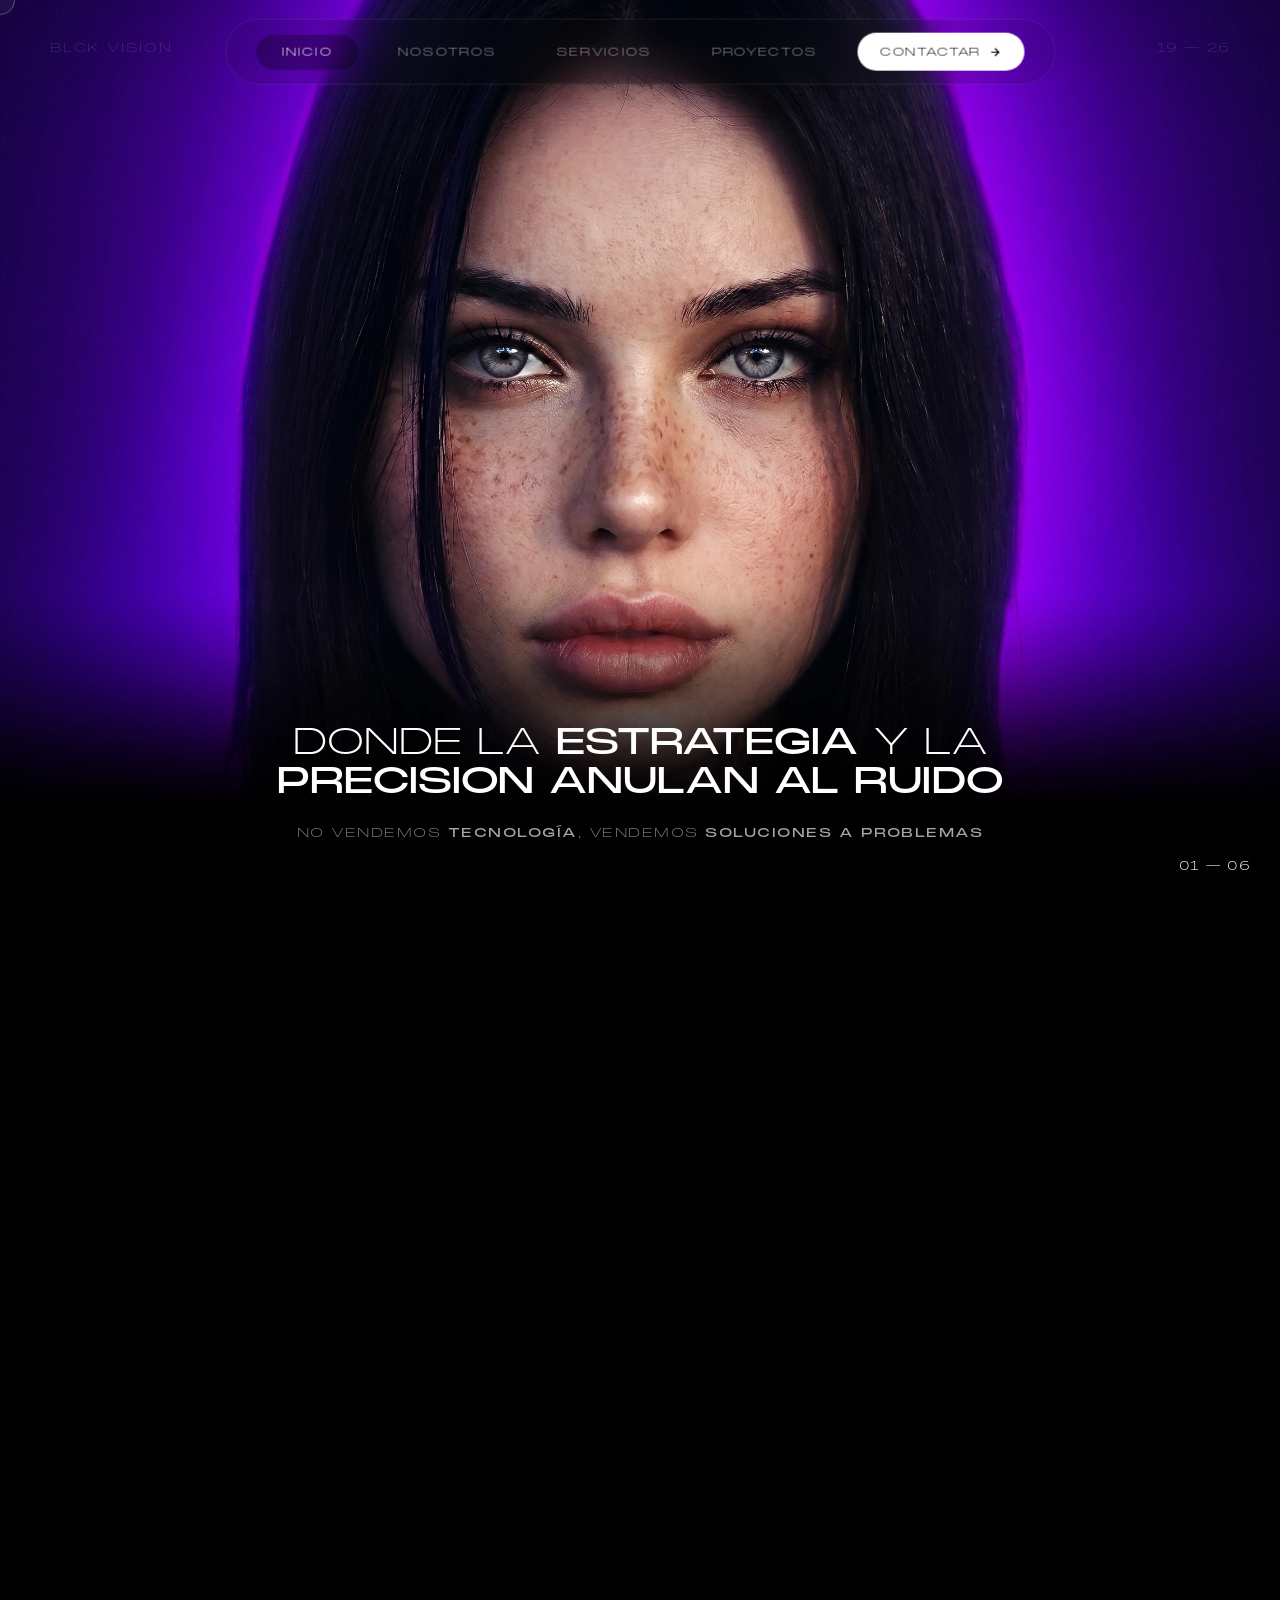
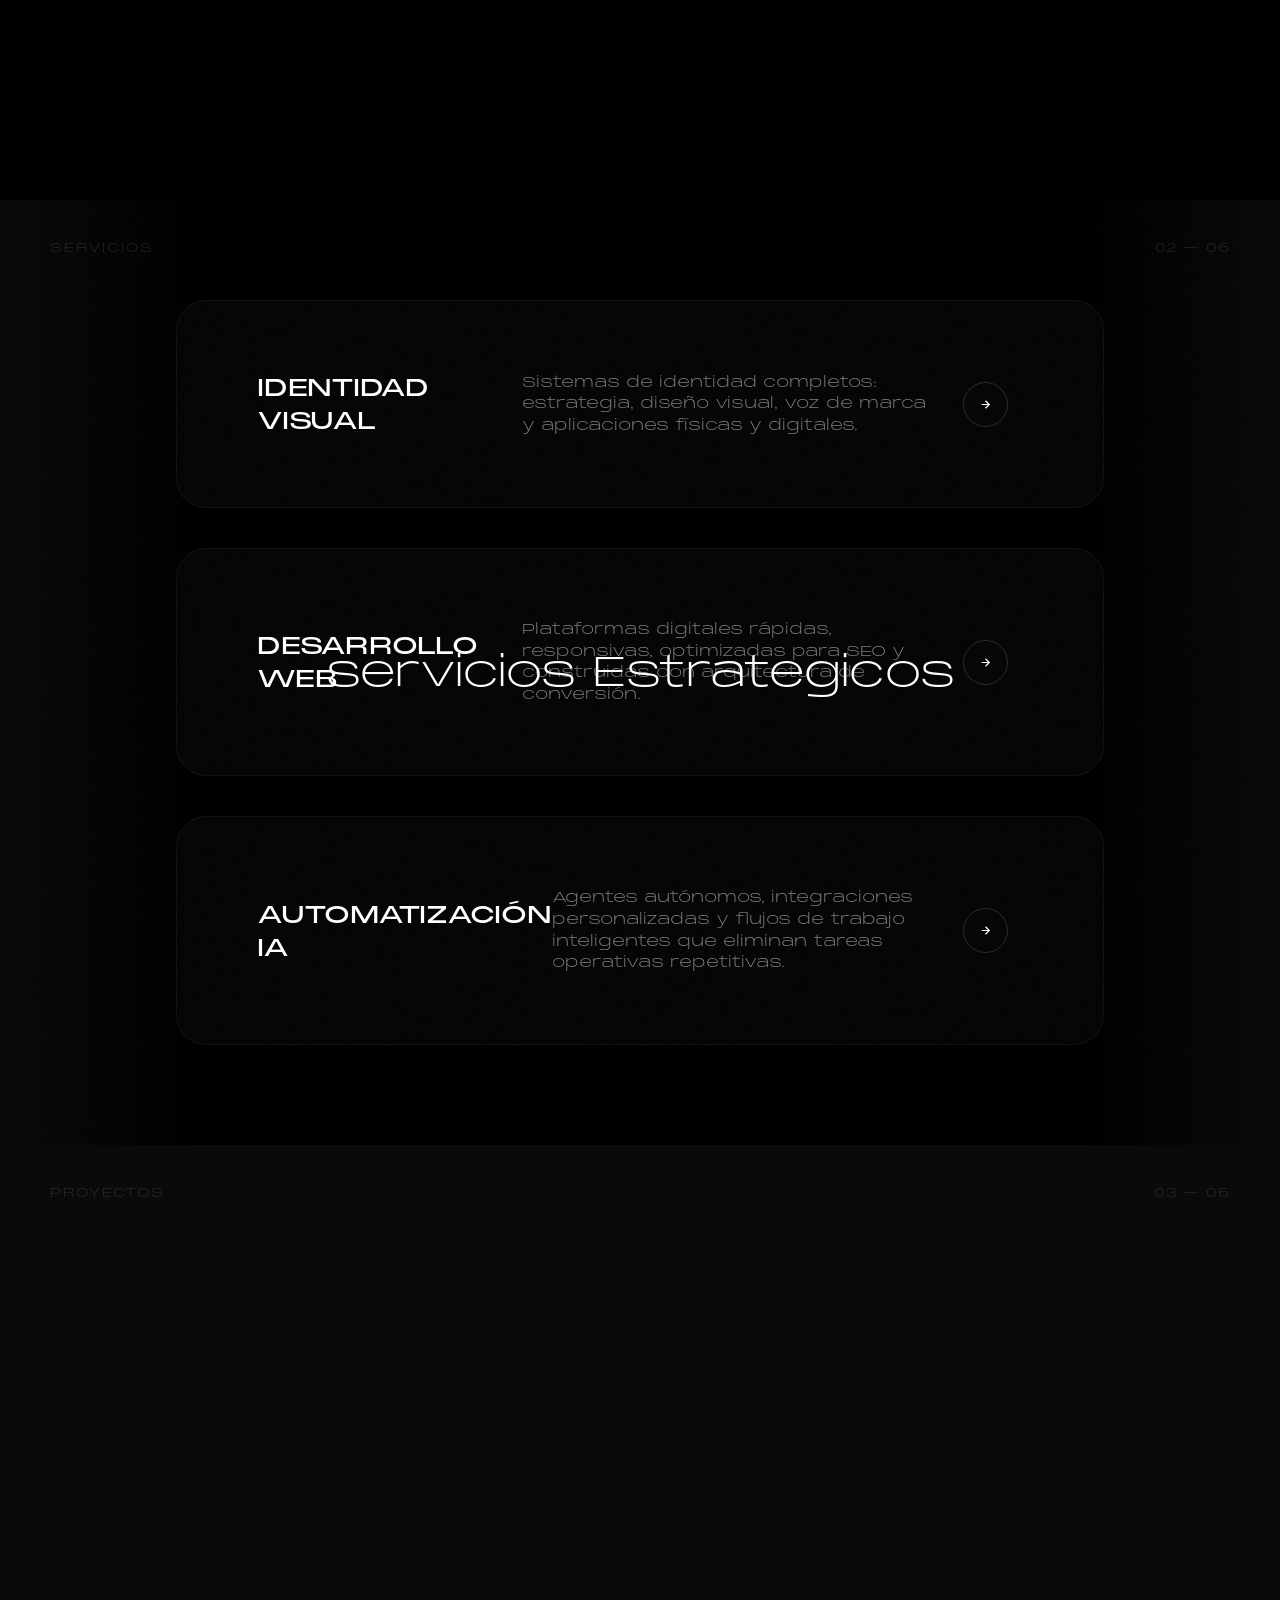
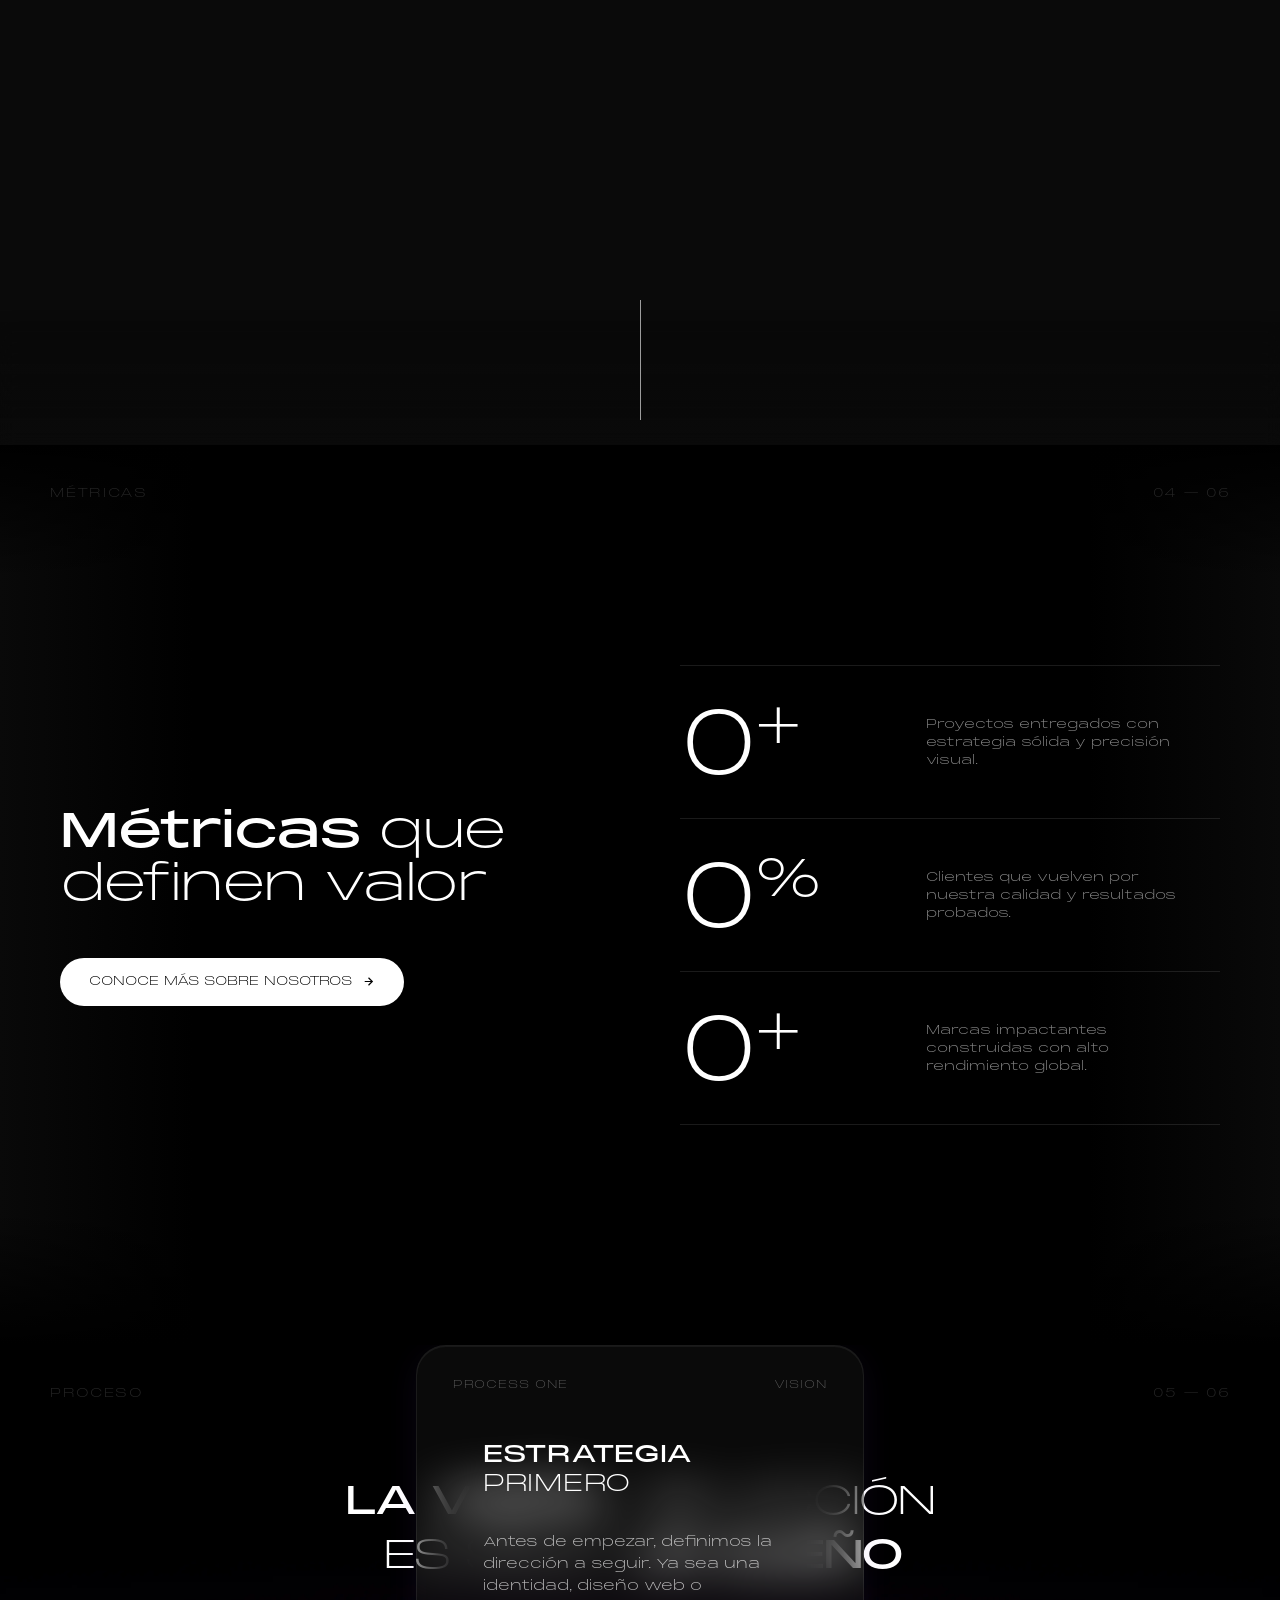
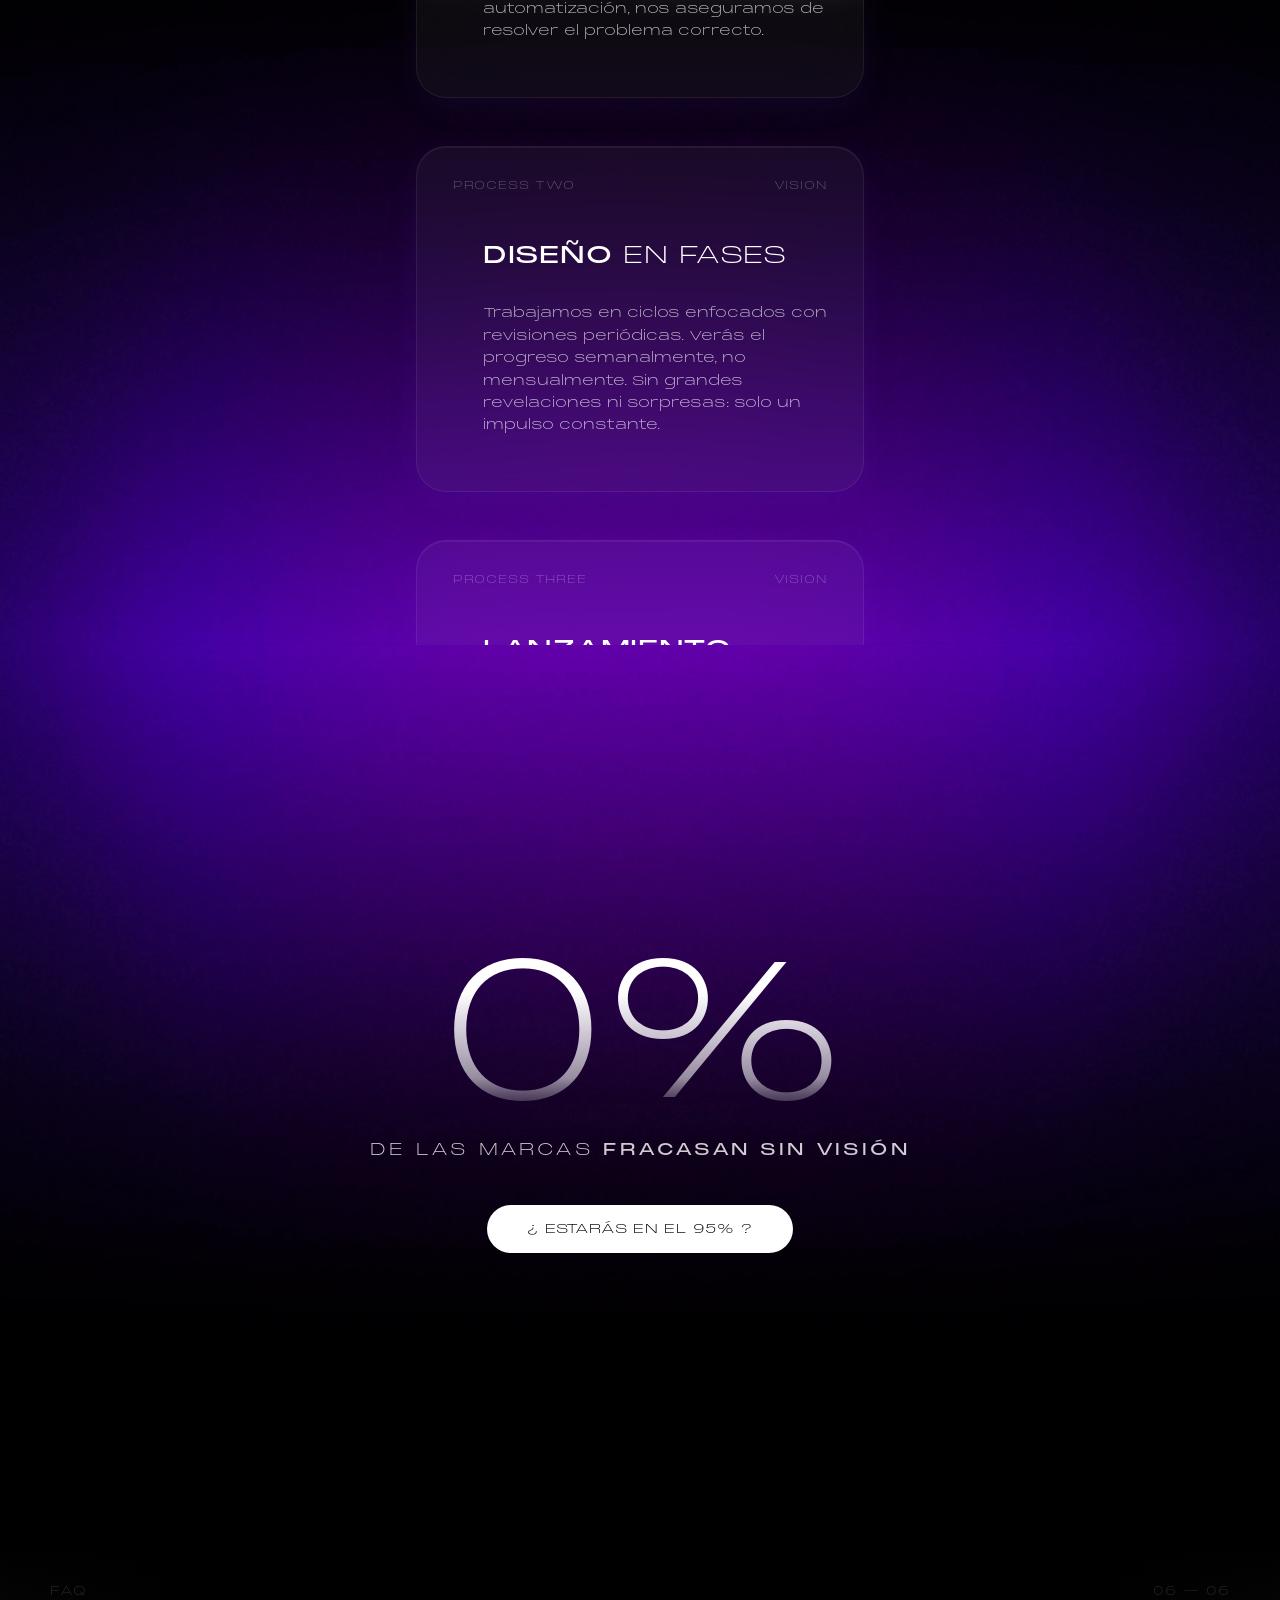
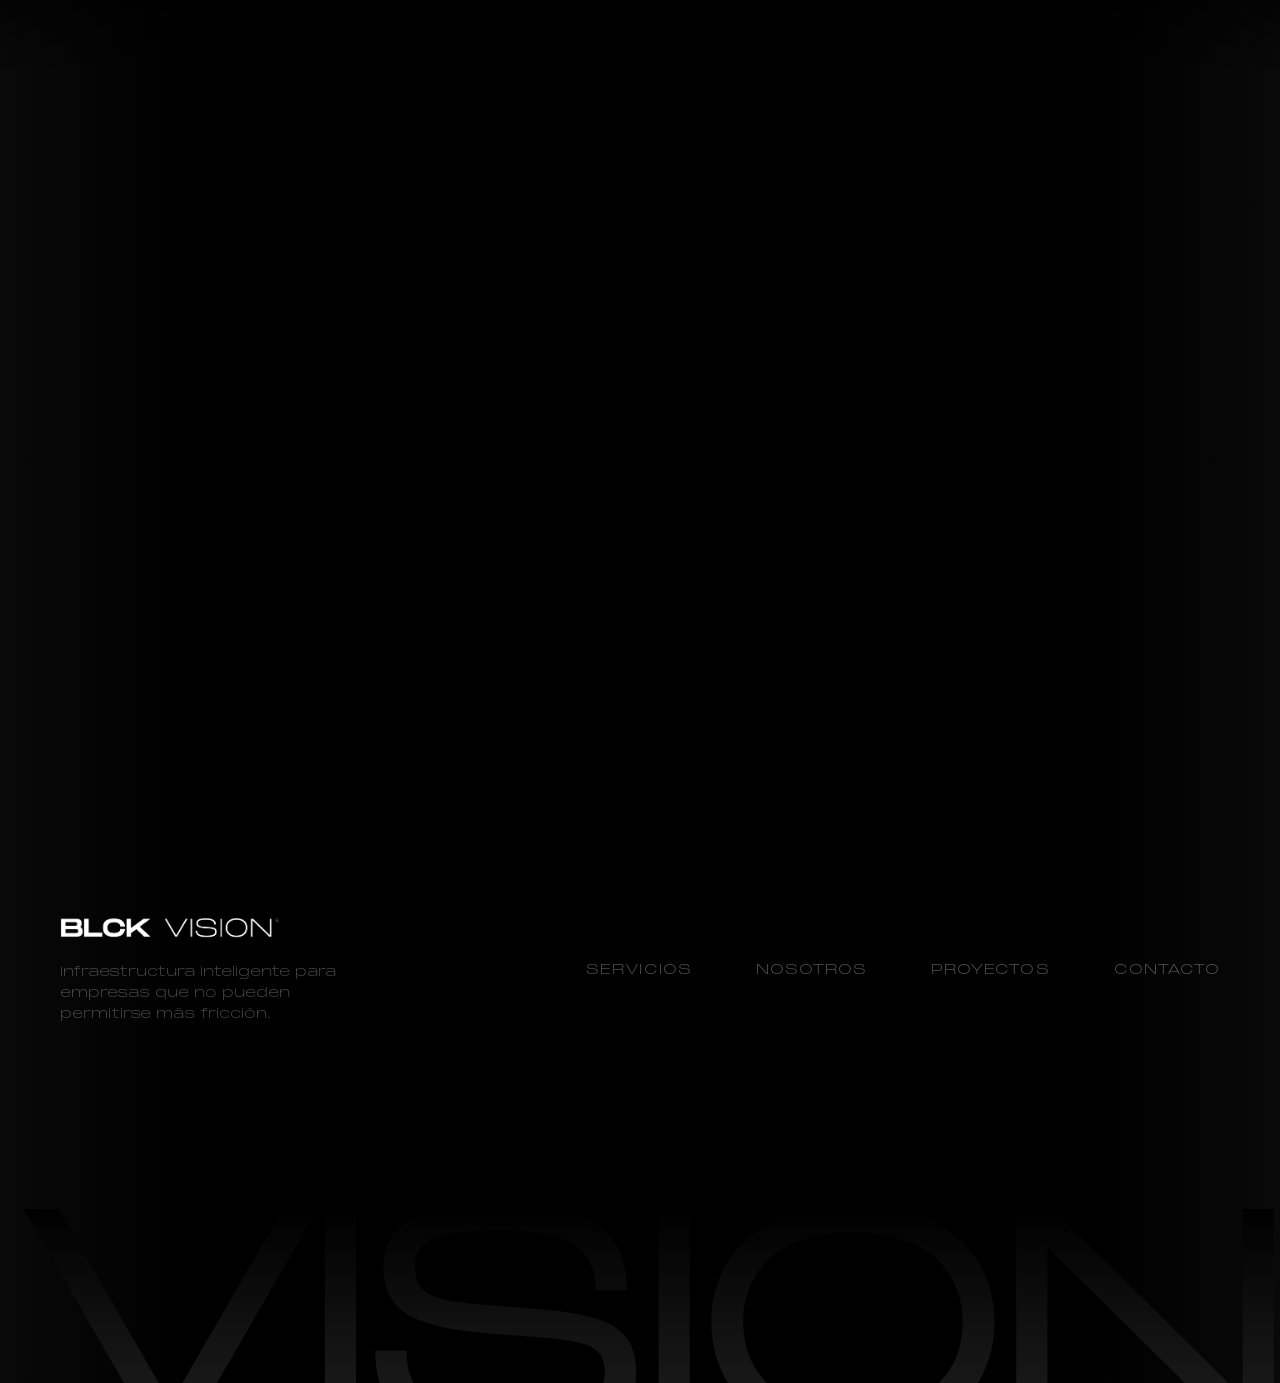
==== commit f98d3026: "Convert active images to WebP and update HTML/CSS references" ====
--- a/index.html
+++ b/index.html
@@ -54,7 +54,7 @@
   <!-- ══ HERO ════════════════════════════════════════════ -->
   <section id="hero">
     <div class="hero-bg">
-      <img src="img/H2.jpg" alt="BLCK VISION Hero" class="hero-bg-img" loading="eager" decoding="async">
+      <img src="img/H2.webp" alt="BLCK VISION Hero" class="hero-bg-img" loading="eager" decoding="async">
     </div>
     <div class="sec-bar">
       <span class="sec-bar-left">BLCK VISION</span>
@@ -497,7 +497,7 @@
   <footer id="footer">
     <div class="ftr-inner">
       <div class="ftr-left">
-        <div class="ftr-logo"><img class="ftr-logo-img" src="img/Logotipo o.png" alt="BLCK VISION"></div>
+        <div class="ftr-logo"><img class="ftr-logo-img" src="img/Logotipo o.webp" alt="BLCK VISION"></div>
         <p class="ftr-tagline">Infraestructura inteligente para empresas que no pueden permitirse más fricción.</p>
       </div>
       <nav class="ftr-nav">
--- a/style.css
+++ b/style.css
@@ -1,167 +1,167 @@
 @font-face {
   font-family: 'MR';
-  src: url('fonts/MR.otf') format('opentype');
+  src: url('/fonts/MR.otf') format('opentype');
   font-weight: 300;
   font-style: normal;
 }
 
 @font-face {
   font-family: 'ML';
-  src: url('fonts/ML.otf') format('opentype');
+  src: url('/fonts/ML.otf') format('opentype');
   font-weight: 200;
   font-style: normal;
 }
 
 @font-face {
   font-family: 'MRI';
-  src: url('fonts/MRI.otf') format('opentype');
+  src: url('/fonts/MRI.otf') format('opentype');
   font-weight: 400;
   font-style: italic;
 }
 
 @font-face {
   font-family: 'MB';
-  src: url('fonts/MB.otf') format('opentype');
+  src: url('/fonts/MB.otf') format('opentype');
   font-weight: 700;
   font-style: normal;
 }
 
 @font-face {
   font-family: 'MBI';
-  src: url('fonts/MBI.otf') format('opentype');
+  src: url('/fonts/MBI.otf') format('opentype');
   font-weight: 700;
   font-style: italic;
 }
 
 @font-face {
   font-family: 'MLI';
-  src: url('fonts/MLI.otf') format('opentype');
+  src: url('/fonts/MLI.otf') format('opentype');
   font-weight: 300;
   font-style: italic;
 }
 
 @font-face {
   font-family: 'Blauer Neu';
-  src: url('fonts/Blauer-Nue-Thin.otf') format('opentype');
+  src: url('/fonts/Blauer-Nue-Thin.otf') format('opentype');
   font-weight: 100;
   font-style: normal;
 }
 
 @font-face {
   font-family: 'Blauer Neu';
-  src: url('fonts/Blauer-Nue-Thin-Italic.otf') format('opentype');
+  src: url('/fonts/Blauer-Nue-Thin-Italic.otf') format('opentype');
   font-weight: 100;
   font-style: italic;
 }
 
 @font-face {
   font-family: 'Blauer Neu';
-  src: url('fonts/Blauer-Nue-Extralight.otf') format('opentype');
+  src: url('/fonts/Blauer-Nue-Extralight.otf') format('opentype');
   font-weight: 200;
   font-style: normal;
 }
 
 @font-face {
   font-family: 'Blauer Neu';
-  src: url('fonts/Blauer-Nue-Extralight-Italic.otf') format('opentype');
+  src: url('/fonts/Blauer-Nue-Extralight-Italic.otf') format('opentype');
   font-weight: 200;
   font-style: italic;
 }
 
 @font-face {
   font-family: 'Blauer Neu';
-  src: url('fonts/Blauer-Nue-Light.otf') format('opentype');
+  src: url('/fonts/Blauer-Nue-Light.otf') format('opentype');
   font-weight: 300;
   font-style: normal;
 }
 
 @font-face {
   font-family: 'Blauer Neu';
-  src: url('fonts/Blauer-Nue-Light-Italic.otf') format('opentype');
+  src: url('/fonts/Blauer-Nue-Light-Italic.otf') format('opentype');
   font-weight: 300;
   font-style: italic;
 }
 
 @font-face {
   font-family: 'Blauer Neu';
-  src: url('fonts/Blauer-Nue-Regular.otf') format('opentype');
+  src: url('/fonts/Blauer-Nue-Regular.otf') format('opentype');
   font-weight: 400;
   font-style: normal;
 }
 
 @font-face {
   font-family: 'Blauer Neu';
-  src: url('fonts/Blauer-Nue-Regular-Italic.otf') format('opentype');
+  src: url('/fonts/Blauer-Nue-Regular-Italic.otf') format('opentype');
   font-weight: 400;
   font-style: italic;
 }
 
 @font-face {
   font-family: 'Blauer Neu';
-  src: url('fonts/Blauer-Nue-Medium.otf') format('opentype');
+  src: url('/fonts/Blauer-Nue-Medium.otf') format('opentype');
   font-weight: 500;
   font-style: normal;
 }
 
 @font-face {
   font-family: 'Blauer Neu';
-  src: url('fonts/Blauer-Nue-Medium-Italic.otf') format('opentype');
+  src: url('/fonts/Blauer-Nue-Medium-Italic.otf') format('opentype');
   font-weight: 500;
   font-style: italic;
 }
 
 @font-face {
   font-family: 'Blauer Neu';
-  src: url('fonts/Blauer-Nue-Semibold.otf') format('opentype');
+  src: url('/fonts/Blauer-Nue-Semibold.otf') format('opentype');
   font-weight: 600;
   font-style: normal;
 }
 
 @font-face {
   font-family: 'Blauer Neu';
-  src: url('fonts/Blauer-Nue-Semibold-Italic.otf') format('opentype');
+  src: url('/fonts/Blauer-Nue-Semibold-Italic.otf') format('opentype');
   font-weight: 600;
   font-style: italic;
 }
 
 @font-face {
   font-family: 'Blauer Neu';
-  src: url('fonts/Blauer-Nue-Bold.otf') format('opentype');
+  src: url('/fonts/Blauer-Nue-Bold.otf') format('opentype');
   font-weight: 700;
   font-style: normal;
 }
 
 @font-face {
   font-family: 'Blauer Neu';
-  src: url('fonts/Blauer-Nue-Bold-Italic.otf') format('opentype');
+  src: url('/fonts/Blauer-Nue-Bold-Italic.otf') format('opentype');
   font-weight: 700;
   font-style: italic;
 }
 
 @font-face {
   font-family: 'Blauer Neu';
-  src: url('fonts/Blauer-Nue-Extrabold.otf') format('opentype');
+  src: url('/fonts/Blauer-Nue-Extrabold.otf') format('opentype');
   font-weight: 800;
   font-style: normal;
 }
 
 @font-face {
   font-family: 'Blauer Neu';
-  src: url('fonts/Blauer-Nue-Extrabold-Italic.otf') format('opentype');
+  src: url('/fonts/Blauer-Nue-Extrabold-Italic.otf') format('opentype');
   font-weight: 800;
   font-style: italic;
 }
 
 @font-face {
   font-family: 'Blauer Neu';
-  src: url('fonts/Blauer-Nue-Heavy.otf') format('opentype');
+  src: url('/fonts/Blauer-Nue-Heavy.otf') format('opentype');
   font-weight: 900;
   font-style: normal;
 }
 
 @font-face {
   font-family: 'Blauer Neu';
-  src: url('fonts/Blauer-Nue-Heavy-Italic.otf') format('opentype');
+  src: url('/fonts/Blauer-Nue-Heavy-Italic.otf') format('opentype');
   font-weight: 900;
   font-style: italic;
 }
@@ -1127,7 +1127,7 @@
   position: relative;
   height: 100vh;
   background: #0a0014;
-  background-image: url('img/Process.png');
+  background-image: url('img/Process.webp');
   background-size: cover;
   background-position: center;
   overflow: hidden;
--- a/projects.css
+++ b/projects.css
@@ -1,7 +1,7 @@
 /* === FONT FACES === */
 @font-face {
   font-family: 'MR';
-  src: url('fonts/MR.otf') format('opentype');
+  src: url('/fonts/MR.otf') format('opentype');
   font-weight: normal;
   font-style: normal;
   font-display: swap;
@@ -9,7 +9,7 @@
 
 @font-face {
   font-family: 'ML';
-  src: url('fonts/ML.otf') format('opentype');
+  src: url('/fonts/ML.otf') format('opentype');
   font-weight: normal;
   font-style: normal;
   font-display: swap;
